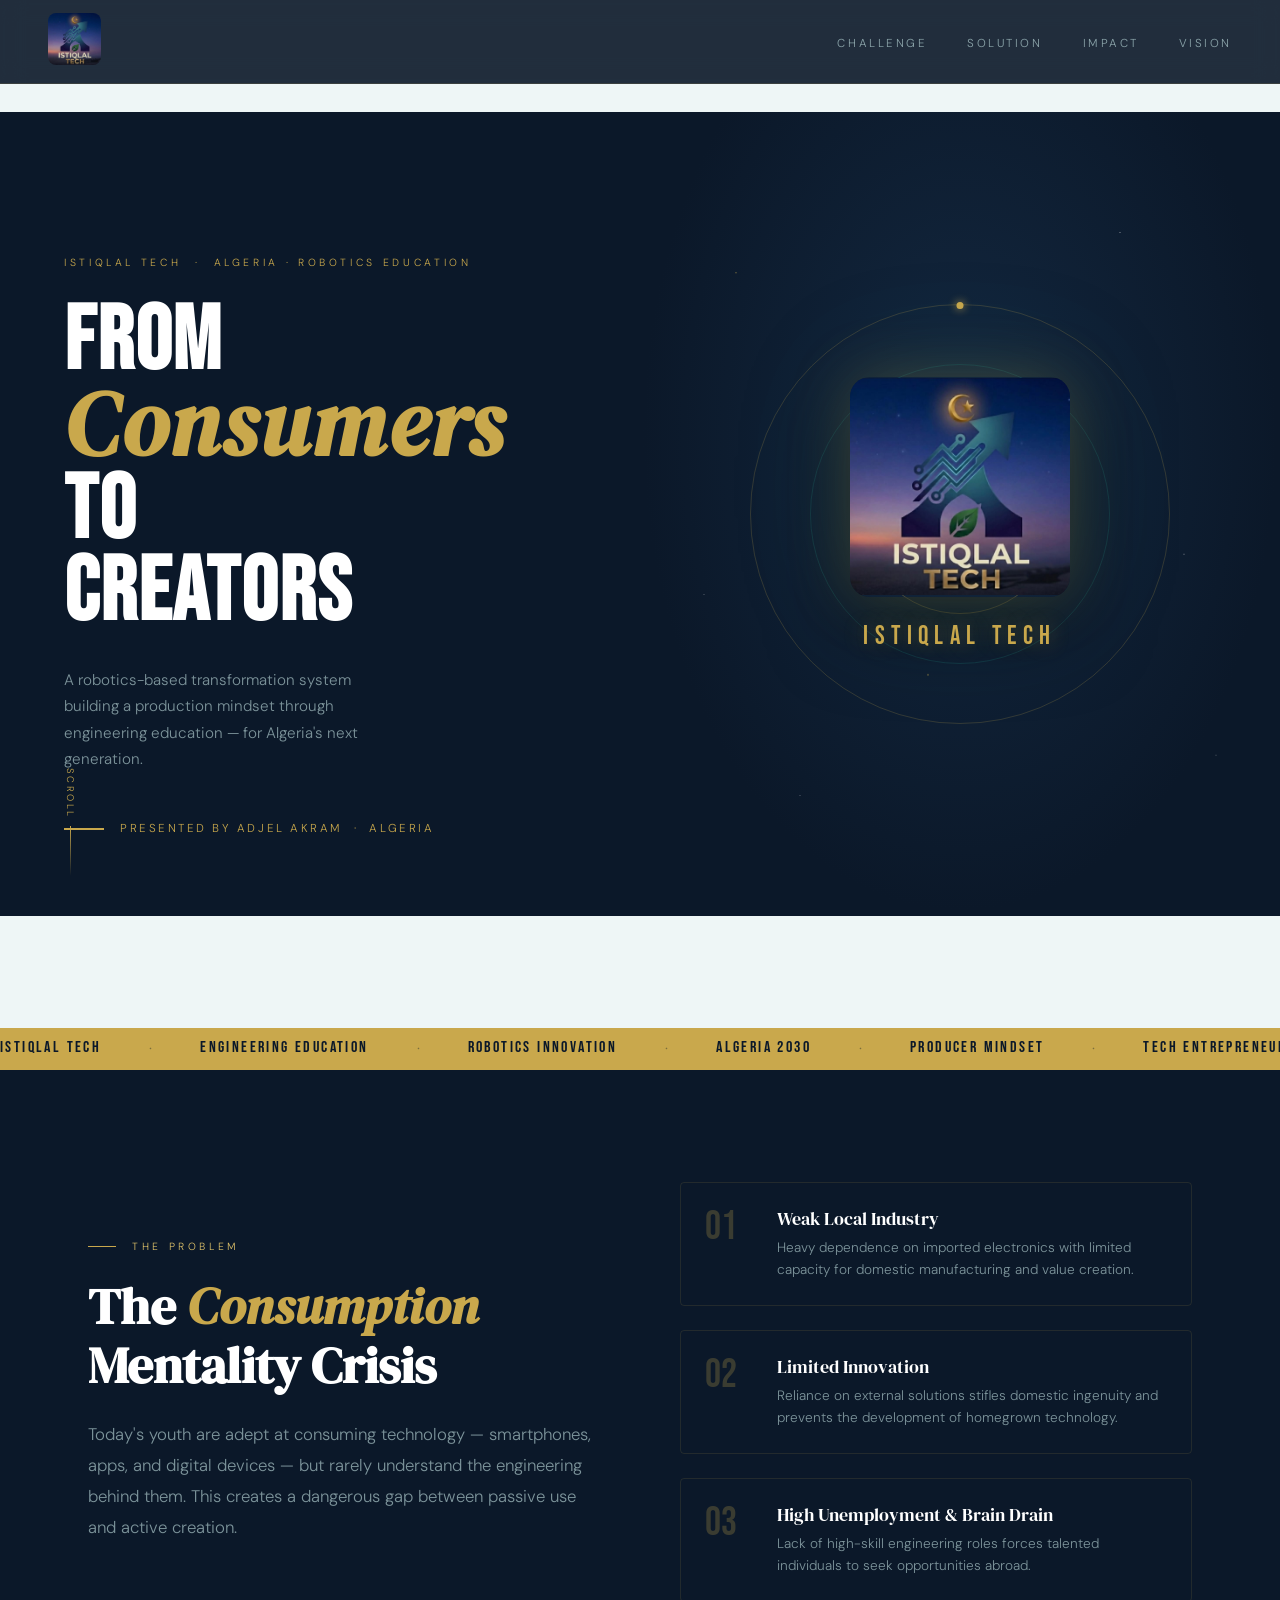
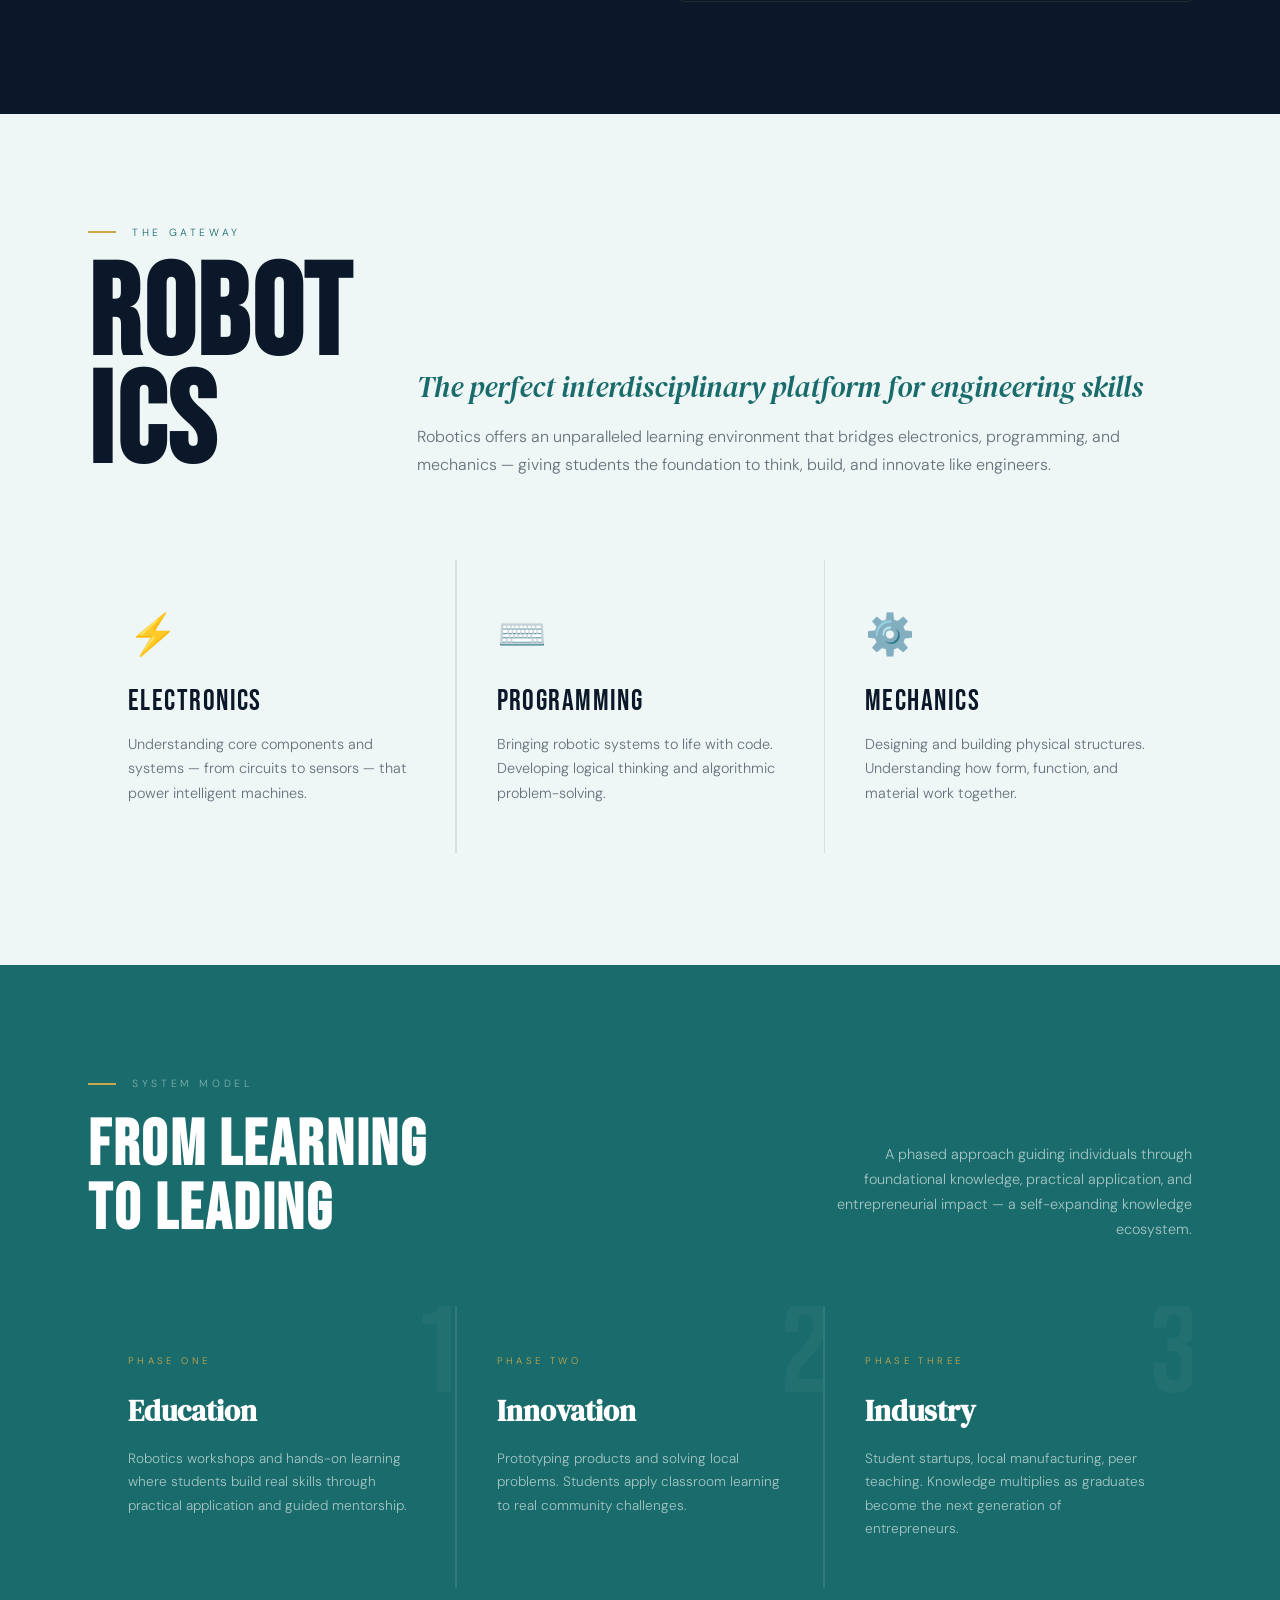
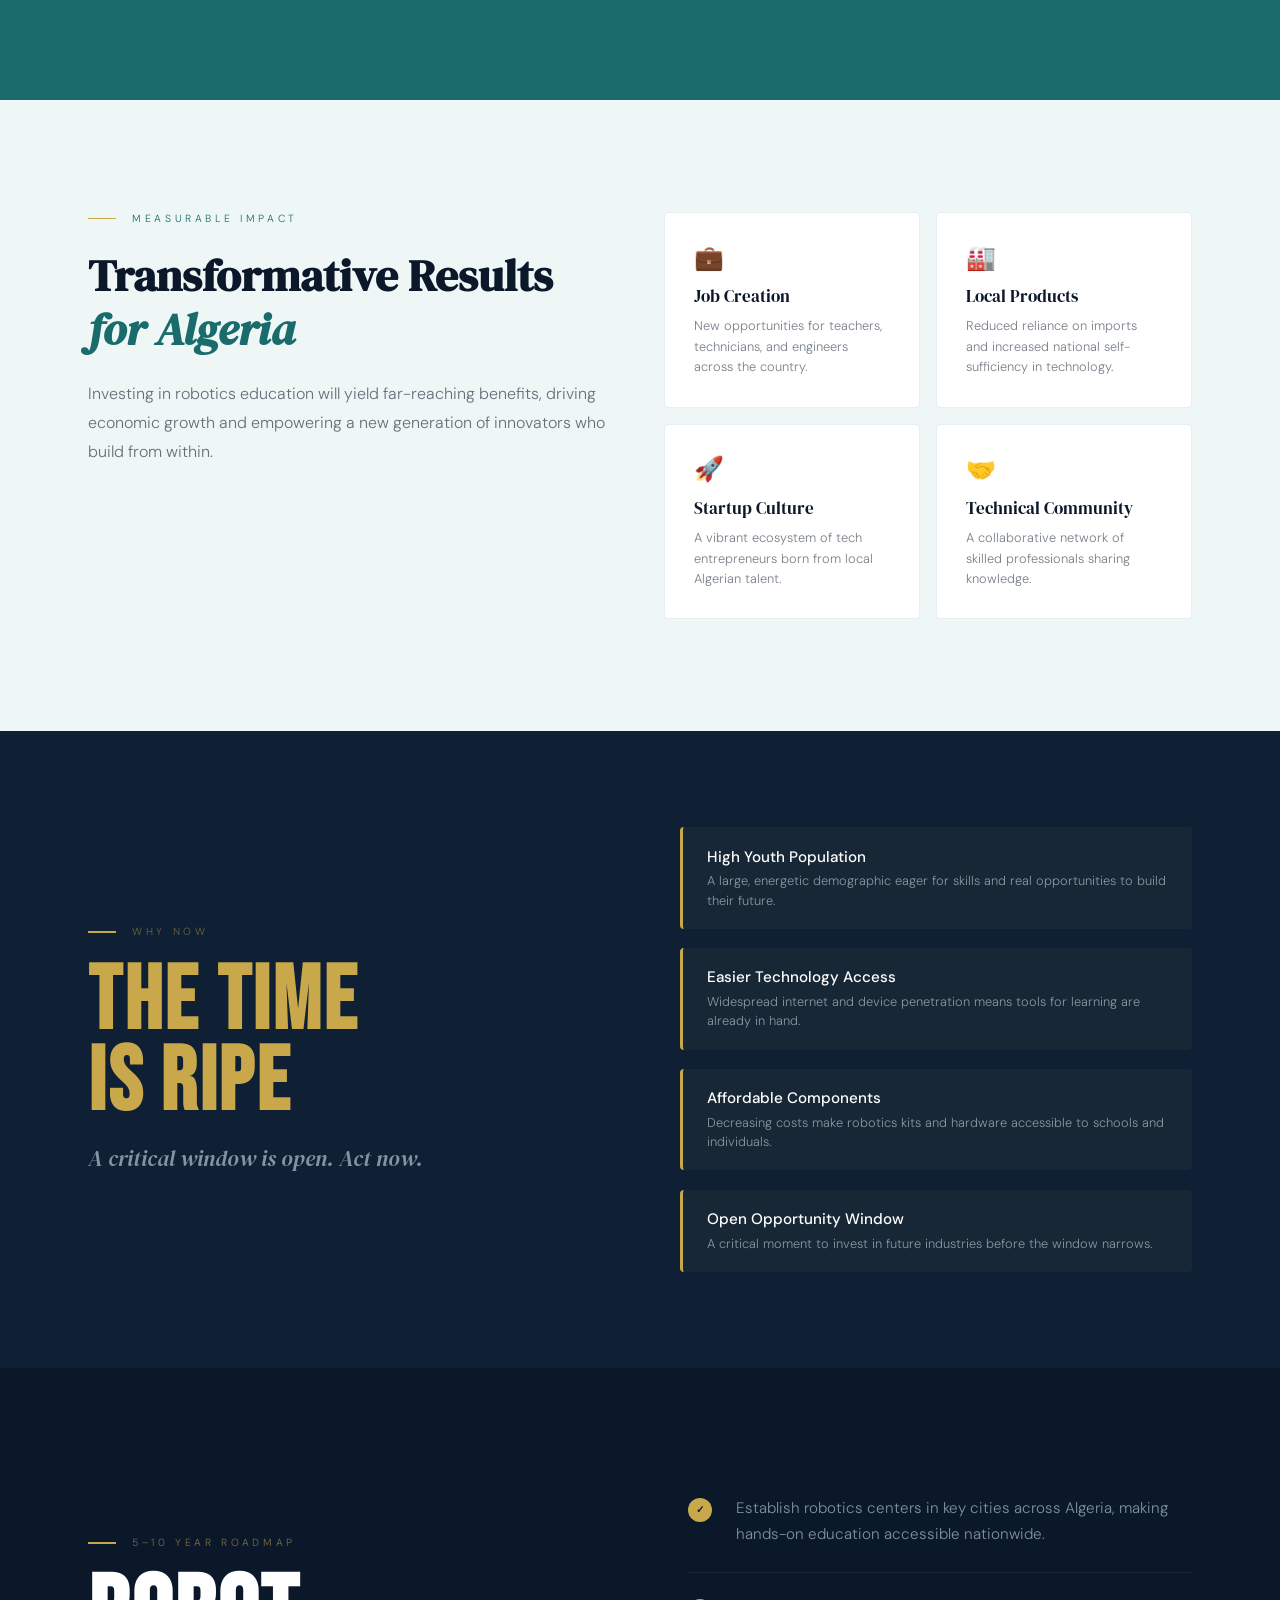
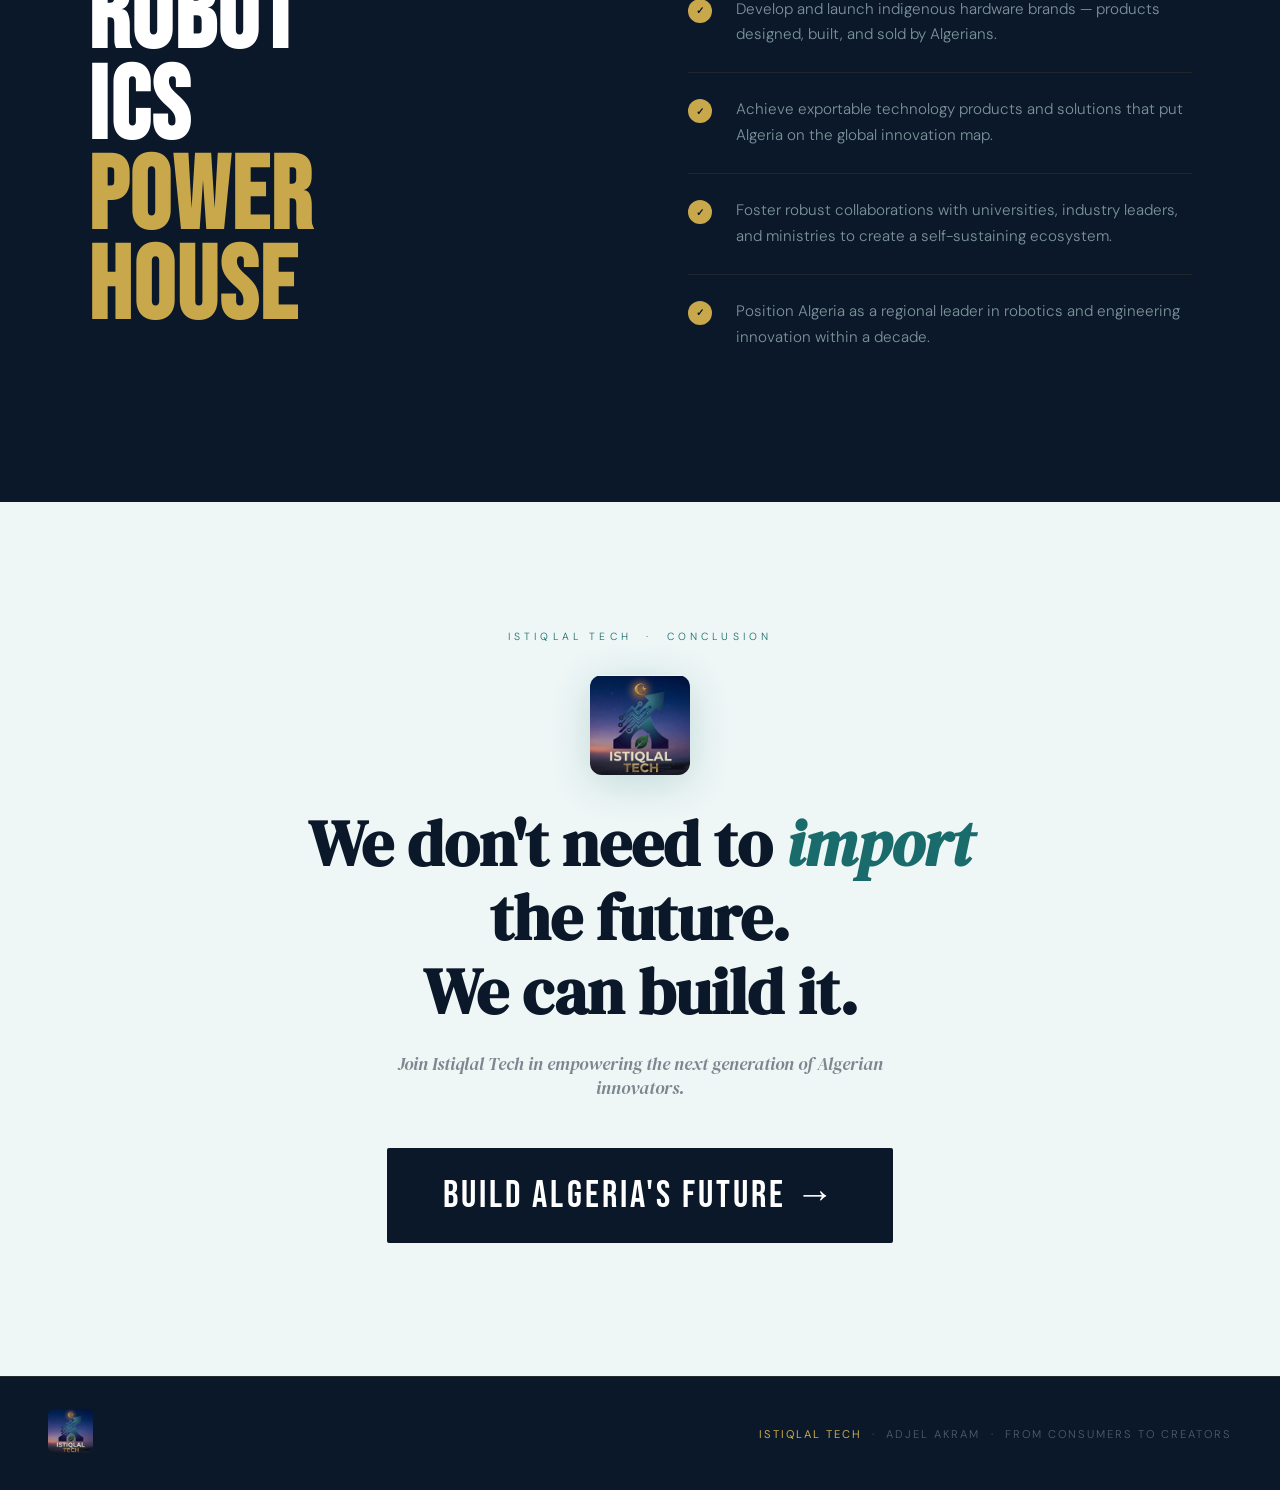
==== index.html @ 574126fc "Rename adjal_akram_website.html to index.html" ====
<!DOCTYPE html>
<html lang="en">
<head>
<meta charset="UTF-8">
<meta name="viewport" content="width=device-width, initial-scale=1.0">
<title>Istiqlal Tech — From Consumers to Creators</title>
<link href="https://fonts.googleapis.com/css2?family=Bebas+Neue&family=DM+Serif+Display:ital@0;1&family=DM+Sans:wght@300;400;500&display=swap" rel="stylesheet">
<style>
  :root {
    --navy: #0B1829;
    --navy2: #0F2035;
    --teal: #1A6B6B;
    --teal-light: #2A8A8A;
    --gold: #C9A84C;
    --gold-light: #E2C46A;
    --green: #2D7A3A;
    --cream: #EEF6F6;
    --white: #FFFFFF;
    --text-muted: rgba(200,230,230,0.6);
  }

  *, *::before, *::after { box-sizing: border-box; margin: 0; padding: 0; }
  html { scroll-behavior: smooth; }

  body {
    background: var(--cream);
    color: var(--navy);
    font-family: 'DM Sans', sans-serif;
    font-weight: 300;
    overflow-x: hidden;
  }

  /* ── NAV ── */
  nav {
    position: fixed;
    top: 0; left: 0; right: 0;
    z-index: 100;
    display: flex;
    justify-content: space-between;
    align-items: center;
    padding: 0.8rem 3rem;
    background: rgba(11,24,41,0.9);
    backdrop-filter: blur(12px);
    border-bottom: 1px solid rgba(201,168,76,0.15);
  }
  .nav-logo img {
    height: 52px;
    width: auto;
    object-fit: contain;
    border-radius: 8px;
  }
  .nav-links {
    display: flex;
    gap: 2.5rem;
    list-style: none;
  }
  .nav-links a {
    font-size: 0.72rem;
    letter-spacing: 0.22em;
    text-transform: uppercase;
    color: rgba(200,230,230,0.65);
    text-decoration: none;
    transition: color 0.2s;
  }
  .nav-links a:hover { color: var(--gold); }

  /* ── HERO ── */
  .hero {
    min-height: 100vh;
    display: grid;
    grid-template-columns: 1fr 1fr;
    position: relative;
    overflow: hidden;
  }
  .hero-left {
    background: var(--navy);
    display: flex;
    flex-direction: column;
    justify-content: flex-end;
    padding: 9rem 4rem 5rem;
    position: relative;
    z-index: 1;
  }
  .hero-tag {
    font-size: 0.65rem;
    letter-spacing: 0.35em;
    text-transform: uppercase;
    color: var(--gold);
    margin-bottom: 2rem;
    opacity: 0;
    animation: fadeUp 0.8s 0.2s forwards;
  }
  .hero-title {
    font-family: 'Bebas Neue', sans-serif;
    font-size: clamp(4rem, 7vw, 7.5rem);
    line-height: 0.92;
    color: var(--white);
    letter-spacing: 0.02em;
    opacity: 0;
    animation: fadeUp 0.8s 0.4s forwards;
  }
  .hero-title em {
    font-family: 'DM Serif Display', serif;
    font-style: italic;
    color: var(--gold);
  }
  .hero-sub {
    margin-top: 2rem;
    font-size: 0.95rem;
    color: var(--text-muted);
    opacity: 0;
    animation: fadeUp 0.8s 0.6s forwards;
    line-height: 1.75;
    max-width: 340px;
  }
  .hero-byline {
    margin-top: 3rem;
    display: flex;
    align-items: center;
    gap: 1rem;
    opacity: 0;
    animation: fadeUp 0.8s 0.8s forwards;
  }
  .byline-dot {
    width: 40px;
    height: 2px;
    background: var(--gold);
    flex-shrink: 0;
  }
  .byline-text {
    font-size: 0.72rem;
    letter-spacing: 0.22em;
    text-transform: uppercase;
    color: var(--gold);
  }

  /* Hero right — logo showcase */
  .hero-right {
    background: radial-gradient(ellipse at 50% 40%, #132840 0%, #0B1829 70%);
    position: relative;
    overflow: hidden;
    display: flex;
    align-items: center;
    justify-content: center;
  }
  /* Starfield dots */
  .hero-right::before {
    content: '';
    position: absolute;
    inset: 0;
    background-image:
      radial-gradient(1px 1px at 15% 20%, rgba(201,168,76,0.7) 0%, transparent 100%),
      radial-gradient(1px 1px at 75% 15%, rgba(255,255,255,0.5) 0%, transparent 100%),
      radial-gradient(1.5px 1.5px at 45% 70%, rgba(201,168,76,0.5) 0%, transparent 100%),
      radial-gradient(1px 1px at 85% 55%, rgba(255,255,255,0.4) 0%, transparent 100%),
      radial-gradient(1px 1px at 25% 85%, rgba(255,255,255,0.3) 0%, transparent 100%),
      radial-gradient(1px 1px at 65% 35%, rgba(201,168,76,0.4) 0%, transparent 100%),
      radial-gradient(1px 1px at 10% 60%, rgba(255,255,255,0.3) 0%, transparent 100%),
      radial-gradient(1px 1px at 90% 80%, rgba(255,255,255,0.25) 0%, transparent 100%);
    pointer-events: none;
  }
  /* Glowing orbit rings */
  .orbit-ring {
    position: absolute;
    border-radius: 50%;
    border: 1px solid rgba(201,168,76,0.2);
  }
  .orbit-ring:nth-child(1) { width: 420px; height: 420px; animation: spin 40s linear infinite; }
  .orbit-ring:nth-child(2) { width: 300px; height: 300px; border-color: rgba(26,107,107,0.35); animation: spin 25s linear infinite reverse; }
  .orbit-ring:nth-child(3) { width: 200px; height: 200px; border-color: rgba(201,168,76,0.3); animation: spin 15s linear infinite; }
  .orbit-dot {
    position: absolute;
    width: 7px; height: 7px;
    background: var(--gold);
    border-radius: 50%;
    top: -3.5px; left: 50%;
    transform: translateX(-50%);
    box-shadow: 0 0 8px var(--gold);
  }
  /* The actual logo */
  .hero-logo-wrap {
    position: relative;
    z-index: 5;
    display: flex;
    flex-direction: column;
    align-items: center;
    gap: 1.5rem;
    opacity: 0;
    animation: fadeUp 1s 0.6s forwards;
  }
  .hero-logo-wrap img {
    width: 220px;
    height: 220px;
    object-fit: contain;
    border-radius: 20px;
    box-shadow:
      0 0 60px rgba(201,168,76,0.25),
      0 0 120px rgba(26,107,107,0.2),
      0 30px 80px rgba(0,0,0,0.5);
    animation: float 5s ease-in-out infinite;
  }
  .hero-logo-name {
    font-family: 'Bebas Neue', sans-serif;
    font-size: 1.6rem;
    letter-spacing: 0.25em;
    color: var(--gold);
    text-shadow: 0 0 20px rgba(201,168,76,0.4);
  }
  @keyframes float {
    0%, 100% { transform: translateY(0); }
    50% { transform: translateY(-12px); }
  }

  /* Scroll cue */
  .scroll-cue {
    position: absolute;
    bottom: 2.5rem;
    left: 4rem;
    display: flex;
    flex-direction: column;
    align-items: center;
    gap: 0.5rem;
    opacity: 0;
    animation: fadeUp 0.8s 1.2s forwards;
  }
  .scroll-line {
    width: 1px; height: 50px;
    background: linear-gradient(to bottom, var(--gold), transparent);
    animation: scrollLine 1.5s ease-in-out infinite;
  }
  .scroll-text {
    font-size: 0.6rem;
    letter-spacing: 0.25em;
    text-transform: uppercase;
    color: var(--gold);
    writing-mode: vertical-rl;
  }

  /* ── MARQUEE ── */
  .marquee-wrap {
    background: var(--gold);
    overflow: hidden;
    padding: 0.65rem 0;
  }
  .marquee-track {
    display: flex;
    gap: 3rem;
    animation: marquee 22s linear infinite;
    white-space: nowrap;
  }
  .marquee-item {
    font-family: 'Bebas Neue', sans-serif;
    font-size: 1rem;
    letter-spacing: 0.15em;
    color: var(--navy);
    flex-shrink: 0;
  }
  .marquee-dot { color: rgba(11,24,41,0.4); }

  /* ── SHARED ── */
  section { padding: 7rem 0; }
  .container { max-width: 1200px; margin: 0 auto; padding: 0 3rem; }
  .section-label {
    font-size: 0.65rem;
    letter-spacing: 0.35em;
    text-transform: uppercase;
    color: var(--teal);
    margin-bottom: 1.5rem;
    display: flex;
    align-items: center;
    gap: 1rem;
  }
  .section-label::before {
    content: '';
    width: 28px; height: 1.5px;
    background: var(--gold);
    flex-shrink: 0;
  }

  /* ── CHALLENGE ── */
  .challenge {
    background: var(--navy);
    color: var(--white);
  }
  .challenge .section-label { color: var(--gold-light); }
  .challenge-grid {
    display: grid;
    grid-template-columns: 1fr 1fr;
    gap: 5rem;
    align-items: center;
  }
  .challenge-heading {
    font-family: 'DM Serif Display', serif;
    font-size: clamp(2.5rem, 4vw, 3.8rem);
    line-height: 1.15;
  }
  .challenge-heading em { font-style: italic; color: var(--gold); }
  .challenge-body {
    font-size: 1.05rem;
    line-height: 1.85;
    color: var(--text-muted);
    margin-top: 1.5rem;
  }
  .challenge-items { display: flex; flex-direction: column; gap: 1.5rem; }
  .challenge-item {
    display: flex;
    gap: 1.5rem;
    padding: 1.5rem;
    border: 1px solid rgba(201,168,76,0.12);
    border-radius: 4px;
    transition: border-color 0.3s, background 0.3s;
  }
  .challenge-item:hover {
    border-color: rgba(201,168,76,0.4);
    background: rgba(201,168,76,0.04);
  }
  .challenge-num {
    font-family: 'Bebas Neue', sans-serif;
    font-size: 2.5rem;
    color: rgba(201,168,76,0.25);
    line-height: 1;
    flex-shrink: 0;
    width: 3rem;
  }
  .challenge-item-title {
    font-family: 'DM Serif Display', serif;
    font-size: 1.1rem;
    margin-bottom: 0.4rem;
    color: var(--white);
  }
  .challenge-item-desc {
    font-size: 0.85rem;
    color: var(--text-muted);
    line-height: 1.6;
  }

  /* ── SOLUTION ── */
  .solution-header {
    display: grid;
    grid-template-columns: auto 1fr;
    gap: 4rem;
    align-items: end;
    margin-bottom: 5rem;
  }
  .solution-title {
    font-family: 'Bebas Neue', sans-serif;
    font-size: clamp(5rem, 10vw, 11rem);
    line-height: 0.85;
    color: var(--navy);
    letter-spacing: 0.02em;
  }
  .solution-subtitle {
    font-family: 'DM Serif Display', serif;
    font-size: 1.8rem;
    font-style: italic;
    color: var(--teal);
    margin-bottom: 1rem;
    line-height: 1.3;
  }
  .solution-desc {
    font-size: 1rem;
    line-height: 1.8;
    color: rgba(11,24,41,0.6);
  }
  .pillars {
    display: grid;
    grid-template-columns: repeat(3, 1fr);
    gap: 1.5px;
    background: rgba(11,24,41,0.1);
  }
  .pillar {
    background: var(--cream);
    padding: 3rem 2.5rem;
    transition: background 0.3s;
    cursor: default;
  }
  .pillar:hover { background: var(--navy); }
  .pillar:hover .pillar-icon { color: var(--gold); }
  .pillar:hover .pillar-name { color: var(--white); }
  .pillar:hover .pillar-desc { color: var(--text-muted); }
  .pillar-icon { font-size: 2.5rem; margin-bottom: 1.5rem; transition: color 0.3s; }
  .pillar-name {
    font-family: 'Bebas Neue', sans-serif;
    font-size: 1.8rem;
    letter-spacing: 0.05em;
    margin-bottom: 0.8rem;
    transition: color 0.3s;
    color: var(--navy);
  }
  .pillar-desc { font-size: 0.9rem; line-height: 1.7; color: rgba(11,24,41,0.6); transition: color 0.3s; }

  /* ── IMPLEMENTATION ── */
  .implementation { background: var(--teal); color: var(--white); }
  .impl-header {
    display: flex;
    justify-content: space-between;
    align-items: flex-end;
    margin-bottom: 4rem;
  }
  .impl-title {
    font-family: 'Bebas Neue', sans-serif;
    font-size: clamp(3rem, 5vw, 5rem);
    letter-spacing: 0.04em;
    line-height: 1;
  }
  .impl-desc {
    max-width: 380px;
    font-size: 0.9rem;
    line-height: 1.75;
    color: rgba(238,246,246,0.65);
    text-align: right;
  }
  .phases {
    display: grid;
    grid-template-columns: repeat(3, 1fr);
    gap: 2px;
    background: rgba(255,255,255,0.1);
  }
  .phase {
    background: var(--teal);
    padding: 3rem 2.5rem;
    position: relative;
    overflow: hidden;
  }
  .phase::before {
    content: attr(data-num);
    position: absolute;
    top: -1rem; right: -0.5rem;
    font-family: 'Bebas Neue', sans-serif;
    font-size: 8rem;
    color: rgba(255,255,255,0.04);
    line-height: 1;
  }
  .phase-tag {
    font-size: 0.6rem;
    letter-spacing: 0.35em;
    text-transform: uppercase;
    color: var(--gold);
    margin-bottom: 1.5rem;
  }
  .phase-name { font-family: 'DM Serif Display', serif; font-size: 1.8rem; margin-bottom: 1rem; }
  .phase-desc { font-size: 0.85rem; line-height: 1.7; color: rgba(238,246,246,0.65); }

  /* ── OUTCOMES ── */
  .outcomes-grid {
    display: grid;
    grid-template-columns: 1fr 1fr;
    gap: 3rem;
    align-items: start;
  }
  .outcomes-heading {
    font-family: 'DM Serif Display', serif;
    font-size: clamp(2rem, 3.5vw, 3rem);
    line-height: 1.2;
    margin-bottom: 1.5rem;
  }
  .outcomes-heading em { font-style: italic; color: var(--teal); }
  .outcomes-body {
    font-size: 1rem;
    line-height: 1.8;
    color: rgba(11,24,41,0.6);
    margin-bottom: 2rem;
  }
  .outcome-cards {
    display: grid;
    grid-template-columns: 1fr 1fr;
    gap: 1rem;
  }
  .outcome-card {
    background: var(--white);
    padding: 1.8rem;
    border-radius: 4px;
    border: 1px solid rgba(26,107,107,0.1);
    transition: transform 0.2s, box-shadow 0.2s, border-color 0.2s;
  }
  .outcome-card:hover {
    transform: translateY(-3px);
    box-shadow: 0 12px 40px rgba(26,107,107,0.1);
    border-color: var(--gold);
  }
  .outcome-icon { font-size: 1.5rem; margin-bottom: 0.8rem; }
  .outcome-title { font-family: 'DM Serif Display', serif; font-size: 1.05rem; margin-bottom: 0.5rem; }
  .outcome-desc { font-size: 0.8rem; line-height: 1.6; color: rgba(11,24,41,0.55); }

  /* ── URGENCY ── */
  .urgency { background: var(--navy2); color: var(--white); padding: 6rem 0; }
  .urgency-inner { display: grid; grid-template-columns: 1fr 1fr; gap: 5rem; align-items: center; }
  .urgency-title {
    font-family: 'Bebas Neue', sans-serif;
    font-size: clamp(4rem, 7vw, 7rem);
    line-height: 0.9;
    letter-spacing: 0.03em;
    color: var(--gold);
  }
  .urgency-sub {
    font-family: 'DM Serif Display', serif;
    font-size: 1.4rem;
    font-style: italic;
    margin-top: 1.2rem;
    color: var(--text-muted);
  }
  .urgency-reasons { display: flex; flex-direction: column; gap: 1.2rem; }
  .urgency-reason {
    display: flex;
    gap: 1rem;
    padding: 1.2rem 1.5rem;
    background: rgba(201,168,76,0.05);
    border-radius: 4px;
    border-left: 3px solid var(--gold);
  }
  .urgency-reason-title { font-weight: 500; font-size: 0.95rem; margin-bottom: 0.3rem; color: var(--white); }
  .urgency-reason-desc { font-size: 0.8rem; color: var(--text-muted); line-height: 1.5; }

  /* ── VISION ── */
  .vision { background: var(--navy); color: var(--white); padding: 8rem 0; }
  .vision-layout { display: grid; grid-template-columns: 1fr 1fr; gap: 6rem; align-items: center; }
  .vision-title {
    font-family: 'Bebas Neue', sans-serif;
    font-size: clamp(4.5rem, 8vw, 8.5rem);
    line-height: 0.88;
    letter-spacing: 0.02em;
  }
  .vision-title .accent { color: var(--gold); }
  .vision-items { display: flex; flex-direction: column; gap: 1.5rem; }
  .vision-item {
    display: flex;
    gap: 1.5rem;
    padding-bottom: 1.5rem;
    border-bottom: 1px solid rgba(201,168,76,0.1);
  }
  .vision-item:last-child { border-bottom: none; }
  .vision-check {
    width: 24px; height: 24px;
    background: var(--gold);
    border-radius: 50%;
    flex-shrink: 0;
    display: flex;
    align-items: center;
    justify-content: center;
    font-size: 0.65rem;
    color: var(--navy);
    margin-top: 2px;
    font-weight: 700;
  }
  .vision-item-text { font-size: 0.95rem; line-height: 1.7; color: var(--text-muted); }

  /* ── CTA ── */
  .cta { padding: 8rem 0; text-align: center; background: var(--cream); }
  .cta-eyebrow {
    font-size: 0.65rem; letter-spacing: 0.4em;
    text-transform: uppercase; color: var(--teal); margin-bottom: 2rem;
  }
  .cta-logo {
    width: 100px;
    height: 100px;
    object-fit: contain;
    border-radius: 12px;
    margin: 0 auto 2rem;
    display: block;
    box-shadow: 0 8px 40px rgba(26,107,107,0.2);
  }
  .cta-title {
    font-family: 'DM Serif Display', serif;
    font-size: clamp(2.5rem, 5vw, 4.5rem);
    line-height: 1.15;
    max-width: 700px;
    margin: 0 auto 1.5rem;
  }
  .cta-title em { font-style: italic; color: var(--teal); }
  .cta-body {
    font-size: 1.1rem;
    font-family: 'DM Serif Display', serif;
    font-style: italic;
    color: rgba(11,24,41,0.5);
    max-width: 500px;
    margin: 0 auto 3rem;
  }
  .cta-quote {
    display: inline-block;
    font-family: 'Bebas Neue', sans-serif;
    font-size: clamp(1.5rem, 3vw, 2.5rem);
    letter-spacing: 0.08em;
    color: var(--white);
    padding: 1.5rem 3.5rem;
    background: var(--navy);
    border-radius: 2px;
    position: relative;
    overflow: hidden;
    transition: background 0.3s;
    text-decoration: none;
  }
  .cta-quote::before {
    content: '';
    position: absolute;
    inset: 0;
    background: var(--teal);
    transform: translateX(-101%);
    transition: transform 0.4s cubic-bezier(0.4,0,0.2,1);
  }
  .cta-quote:hover::before { transform: translateX(0); }
  .cta-quote span { position: relative; z-index: 1; }

  /* ── FOOTER ── */
  footer {
    background: var(--navy);
    padding: 2rem 3rem;
    display: flex;
    justify-content: space-between;
    align-items: center;
    border-top: 1px solid rgba(201,168,76,0.15);
  }
  .footer-logo img {
    height: 44px;
    width: auto;
    object-fit: contain;
    border-radius: 6px;
  }
  .footer-text {
    font-size: 0.7rem;
    letter-spacing: 0.18em;
    text-transform: uppercase;
    color: rgba(200,230,230,0.35);
  }
  .footer-text strong { color: var(--gold); font-weight: 400; }

  /* ── ANIMATIONS ── */
  @keyframes fadeUp {
    from { opacity: 0; transform: translateY(20px); }
    to { opacity: 1; transform: translateY(0); }
  }
  @keyframes spin { to { transform: rotate(360deg); } }
  @keyframes marquee {
    from { transform: translateX(0); }
    to { transform: translateX(-50%); }
  }
  @keyframes scrollLine {
    0% { transform: scaleY(0); transform-origin: top; }
    50% { transform: scaleY(1); transform-origin: top; }
    51% { transform: scaleY(1); transform-origin: bottom; }
    100% { transform: scaleY(0); transform-origin: bottom; }
  }
  .reveal {
    opacity: 0;
    transform: translateY(30px);
    transition: opacity 0.7s ease, transform 0.7s ease;
  }
  .reveal.visible { opacity: 1; transform: none; }

  @media (max-width: 768px) {
    .hero { grid-template-columns: 1fr; }
    .hero-right { min-height: 50vh; }
    .challenge-grid, .outcomes-grid, .urgency-inner, .vision-layout,
    .solution-header, .impl-header { grid-template-columns: 1fr; gap: 2rem; }
    .pillars, .phases, .outcome-cards { grid-template-columns: 1fr; }
    .impl-desc { text-align: left; }
    nav { padding: 0.8rem 1.5rem; }
    .nav-links { display: none; }
    .container { padding: 0 1.5rem; }
    .hero-left { padding: 7rem 1.5rem 3rem; }
    .scroll-cue { display: none; }
    footer { flex-direction: column; gap: 1rem; text-align: center; }
  }
</style>
</head>
<body>

<!-- NAV -->
<nav>
  <a href="#" class="nav-logo"><img src="[data-uri]" alt="Istiqlal Tech"></a>
  <ul class="nav-links">
    <li><a href="#challenge">Challenge</a></li>
    <li><a href="#solution">Solution</a></li>
    <li><a href="#outcomes">Impact</a></li>
    <li><a href="#vision">Vision</a></li>
  </ul>
</nav>

<!-- HERO -->
<section class="hero">
  <div class="hero-left">
    <p class="hero-tag">Istiqlal Tech &nbsp;·&nbsp; Algeria · Robotics Education</p>
    <h1 class="hero-title">
      From<br>
      <em>Consumers</em><br>
      To<br>
      Creators
    </h1>
    <p class="hero-sub">A robotics-based transformation system building a production mindset through engineering education — for Algeria's next generation.</p>
    <div class="hero-byline">
      <div class="byline-dot"></div>
      <span class="byline-text">Presented by Adjel Akram &nbsp;·&nbsp; Algeria</span>
    </div>
    <div class="scroll-cue">
      <span class="scroll-text">Scroll</span>
      <div class="scroll-line"></div>
    </div>
  </div>
  <div class="hero-right">
    <div class="orbit-ring"><div class="orbit-dot"></div></div>
    <div class="orbit-ring"></div>
    <div class="orbit-ring"></div>
    <div class="hero-logo-wrap">
      <img src="[data-uri]" alt="Istiqlal Tech Logo">
      <span class="hero-logo-name">ISTIQLAL TECH</span>
    </div>
  </div>
</section>

<!-- MARQUEE -->
<div class="marquee-wrap" aria-hidden="true">
  <div class="marquee-track">
    <span class="marquee-item">Istiqlal Tech</span><span class="marquee-dot">·</span>
    <span class="marquee-item">Engineering Education</span><span class="marquee-dot">·</span>
    <span class="marquee-item">Robotics Innovation</span><span class="marquee-dot">·</span>
    <span class="marquee-item">Algeria 2030</span><span class="marquee-dot">·</span>
    <span class="marquee-item">Producer Mindset</span><span class="marquee-dot">·</span>
    <span class="marquee-item">Tech Entrepreneurship</span><span class="marquee-dot">·</span>
    <span class="marquee-item">Istiqlal Tech</span><span class="marquee-dot">·</span>
    <span class="marquee-item">Engineering Education</span><span class="marquee-dot">·</span>
    <span class="marquee-item">Robotics Innovation</span><span class="marquee-dot">·</span>
    <span class="marquee-item">Algeria 2030</span><span class="marquee-dot">·</span>
    <span class="marquee-item">Producer Mindset</span><span class="marquee-dot">·</span>
    <span class="marquee-item">Tech Entrepreneurship</span><span class="marquee-dot">·</span>
  </div>
</div>

<!-- CHALLENGE -->
<section class="challenge" id="challenge">
  <div class="container">
    <div class="challenge-grid">
      <div class="reveal">
        <p class="section-label">The Problem</p>
        <h2 class="challenge-heading">The <em>Consumption</em> Mentality Crisis</h2>
        <p class="challenge-body">Today's youth are adept at consuming technology — smartphones, apps, and digital devices — but rarely understand the engineering behind them. This creates a dangerous gap between passive use and active creation.</p>
      </div>
      <div class="challenge-items reveal">
        <div class="challenge-item">
          <span class="challenge-num">01</span>
          <div>
            <div class="challenge-item-title">Weak Local Industry</div>
            <div class="challenge-item-desc">Heavy dependence on imported electronics with limited capacity for domestic manufacturing and value creation.</div>
          </div>
        </div>
        <div class="challenge-item">
          <span class="challenge-num">02</span>
          <div>
            <div class="challenge-item-title">Limited Innovation</div>
            <div class="challenge-item-desc">Reliance on external solutions stifles domestic ingenuity and prevents the development of homegrown technology.</div>
          </div>
        </div>
        <div class="challenge-item">
          <span class="challenge-num">03</span>
          <div>
            <div class="challenge-item-title">High Unemployment & Brain Drain</div>
            <div class="challenge-item-desc">Lack of high-skill engineering roles forces talented individuals to seek opportunities abroad.</div>
          </div>
        </div>
      </div>
    </div>
  </div>
</section>

<!-- SOLUTION -->
<section id="solution">
  <div class="container">
    <div class="solution-header reveal">
      <div>
        <p class="section-label">The Gateway</p>
        <h2 class="solution-title">ROBOT<br>ICS</h2>
      </div>
      <div>
        <p class="solution-subtitle">The perfect interdisciplinary platform for engineering skills</p>
        <p class="solution-desc">Robotics offers an unparalleled learning environment that bridges electronics, programming, and mechanics — giving students the foundation to think, build, and innovate like engineers.</p>
      </div>
    </div>
    <div class="pillars reveal">
      <div class="pillar">
        <div class="pillar-icon">⚡</div>
        <div class="pillar-name">Electronics</div>
        <div class="pillar-desc">Understanding core components and systems — from circuits to sensors — that power intelligent machines.</div>
      </div>
      <div class="pillar">
        <div class="pillar-icon">⌨️</div>
        <div class="pillar-name">Programming</div>
        <div class="pillar-desc">Bringing robotic systems to life with code. Developing logical thinking and algorithmic problem-solving.</div>
      </div>
      <div class="pillar">
        <div class="pillar-icon">⚙️</div>
        <div class="pillar-name">Mechanics</div>
        <div class="pillar-desc">Designing and building physical structures. Understanding how form, function, and material work together.</div>
      </div>
    </div>
  </div>
</section>

<!-- IMPLEMENTATION -->
<section class="implementation">
  <div class="container">
    <div class="impl-header reveal">
      <div>
        <p class="section-label" style="color:rgba(238,246,246,0.5);">System Model</p>
        <h2 class="impl-title">From Learning<br>To Leading</h2>
      </div>
      <p class="impl-desc">A phased approach guiding individuals through foundational knowledge, practical application, and entrepreneurial impact — a self-expanding knowledge ecosystem.</p>
    </div>
    <div class="phases reveal">
      <div class="phase" data-num="1">
        <div class="phase-tag">Phase One</div>
        <h3 class="phase-name">Education</h3>
        <p class="phase-desc">Robotics workshops and hands-on learning where students build real skills through practical application and guided mentorship.</p>
      </div>
      <div class="phase" data-num="2">
        <div class="phase-tag">Phase Two</div>
        <h3 class="phase-name">Innovation</h3>
        <p class="phase-desc">Prototyping products and solving local problems. Students apply classroom learning to real community challenges.</p>
      </div>
      <div class="phase" data-num="3">
        <div class="phase-tag">Phase Three</div>
        <h3 class="phase-name">Industry</h3>
        <p class="phase-desc">Student startups, local manufacturing, peer teaching. Knowledge multiplies as graduates become the next generation of entrepreneurs.</p>
      </div>
    </div>
  </div>
</section>

<!-- OUTCOMES -->
<section id="outcomes">
  <div class="container">
    <div class="outcomes-grid">
      <div class="outcomes-left reveal">
        <p class="section-label">Measurable Impact</p>
        <h2 class="outcomes-heading">Transformative Results <em>for Algeria</em></h2>
        <p class="outcomes-body">Investing in robotics education will yield far-reaching benefits, driving economic growth and empowering a new generation of innovators who build from within.</p>
      </div>
      <div class="outcome-cards reveal">
        <div class="outcome-card">
          <div class="outcome-icon">💼</div>
          <div class="outcome-title">Job Creation</div>
          <div class="outcome-desc">New opportunities for teachers, technicians, and engineers across the country.</div>
        </div>
        <div class="outcome-card">
          <div class="outcome-icon">🏭</div>
          <div class="outcome-title">Local Products</div>
          <div class="outcome-desc">Reduced reliance on imports and increased national self-sufficiency in technology.</div>
        </div>
        <div class="outcome-card">
          <div class="outcome-icon">🚀</div>
          <div class="outcome-title">Startup Culture</div>
          <div class="outcome-desc">A vibrant ecosystem of tech entrepreneurs born from local Algerian talent.</div>
        </div>
        <div class="outcome-card">
          <div class="outcome-icon">🤝</div>
          <div class="outcome-title">Technical Community</div>
          <div class="outcome-desc">A collaborative network of skilled professionals sharing knowledge.</div>
        </div>
      </div>
    </div>
  </div>
</section>

<!-- URGENCY -->
<section class="urgency">
  <div class="container">
    <div class="urgency-inner">
      <div class="reveal">
        <p class="section-label" style="color:rgba(201,168,76,0.5);">Why Now</p>
        <h2 class="urgency-title">The Time<br>Is Ripe</h2>
        <p class="urgency-sub">A critical window is open. Act now.</p>
      </div>
      <div class="urgency-reasons reveal">
        <div class="urgency-reason">
          <div>
            <div class="urgency-reason-title">High Youth Population</div>
            <div class="urgency-reason-desc">A large, energetic demographic eager for skills and real opportunities to build their future.</div>
          </div>
        </div>
        <div class="urgency-reason">
          <div>
            <div class="urgency-reason-title">Easier Technology Access</div>
            <div class="urgency-reason-desc">Widespread internet and device penetration means tools for learning are already in hand.</div>
          </div>
        </div>
        <div class="urgency-reason">
          <div>
            <div class="urgency-reason-title">Affordable Components</div>
            <div class="urgency-reason-desc">Decreasing costs make robotics kits and hardware accessible to schools and individuals.</div>
          </div>
        </div>
        <div class="urgency-reason">
          <div>
            <div class="urgency-reason-title">Open Opportunity Window</div>
            <div class="urgency-reason-desc">A critical moment to invest in future industries before the window narrows.</div>
          </div>
        </div>
      </div>
    </div>
  </div>
</section>

<!-- VISION -->
<section class="vision" id="vision">
  <div class="container">
    <div class="vision-layout">
      <div class="reveal">
        <p class="section-label" style="color:rgba(201,168,76,0.6);">5–10 Year Roadmap</p>
        <h2 class="vision-title">ROBOT<br>ICS<br><span class="accent">POWER<br>HOUSE</span></h2>
      </div>
      <div class="vision-items reveal">
        <div class="vision-item">
          <div class="vision-check">✓</div>
          <p class="vision-item-text">Establish robotics centers in key cities across Algeria, making hands-on education accessible nationwide.</p>
        </div>
        <div class="vision-item">
          <div class="vision-check">✓</div>
          <p class="vision-item-text">Develop and launch indigenous hardware brands — products designed, built, and sold by Algerians.</p>
        </div>
        <div class="vision-item">
          <div class="vision-check">✓</div>
          <p class="vision-item-text">Achieve exportable technology products and solutions that put Algeria on the global innovation map.</p>
        </div>
        <div class="vision-item">
          <div class="vision-check">✓</div>
          <p class="vision-item-text">Foster robust collaborations with universities, industry leaders, and ministries to create a self-sustaining ecosystem.</p>
        </div>
        <div class="vision-item">
          <div class="vision-check">✓</div>
          <p class="vision-item-text">Position Algeria as a regional leader in robotics and engineering innovation within a decade.</p>
        </div>
      </div>
    </div>
  </div>
</section>

<!-- CTA -->
<section class="cta">
  <div class="container">
    <p class="cta-eyebrow reveal">Istiqlal Tech &nbsp;·&nbsp; Conclusion</p>
    <img src="[data-uri]" alt="Istiqlal Tech" class="cta-logo reveal">
    <h2 class="cta-title reveal">We don't need to <em>import</em> the future.<br>We can build it.</h2>
    <p class="cta-body reveal">Join Istiqlal Tech in empowering the next generation of Algerian innovators.</p>
    <div class="reveal">
      <a class="cta-quote" href="#"><span>Build Algeria's Future →</span></a>
    </div>
  </div>
</section>

<!-- FOOTER -->
<footer>
  <a href="#" class="footer-logo"><img src="[data-uri]" alt="Istiqlal Tech"></a>
  <span class="footer-text"><strong>Istiqlal Tech</strong> &nbsp;·&nbsp; Adjel Akram &nbsp;·&nbsp; From Consumers to Creators</span>
</footer>

<script>
  const reveals = document.querySelectorAll('.reveal');
  const observer = new IntersectionObserver((entries) => {
    entries.forEach(entry => {
      if (entry.isIntersecting) entry.target.classList.add('visible');
    });
  }, { threshold: 0.12, rootMargin: '0px 0px -40px 0px' });
  reveals.forEach(el => observer.observe(el));

  document.querySelectorAll('.challenge-items .challenge-item').forEach((el, i) => {
    el.style.transitionDelay = `${i * 0.1}s`;
  });
  document.querySelectorAll('.outcome-cards .outcome-card').forEach((el, i) => {
    el.style.transitionDelay = `${i * 0.08}s`;
  });
  document.querySelectorAll('.urgency-reason').forEach((el, i) => {
    el.style.transitionDelay = `${i * 0.1}s`;
  });
</script>
</body>
</html>
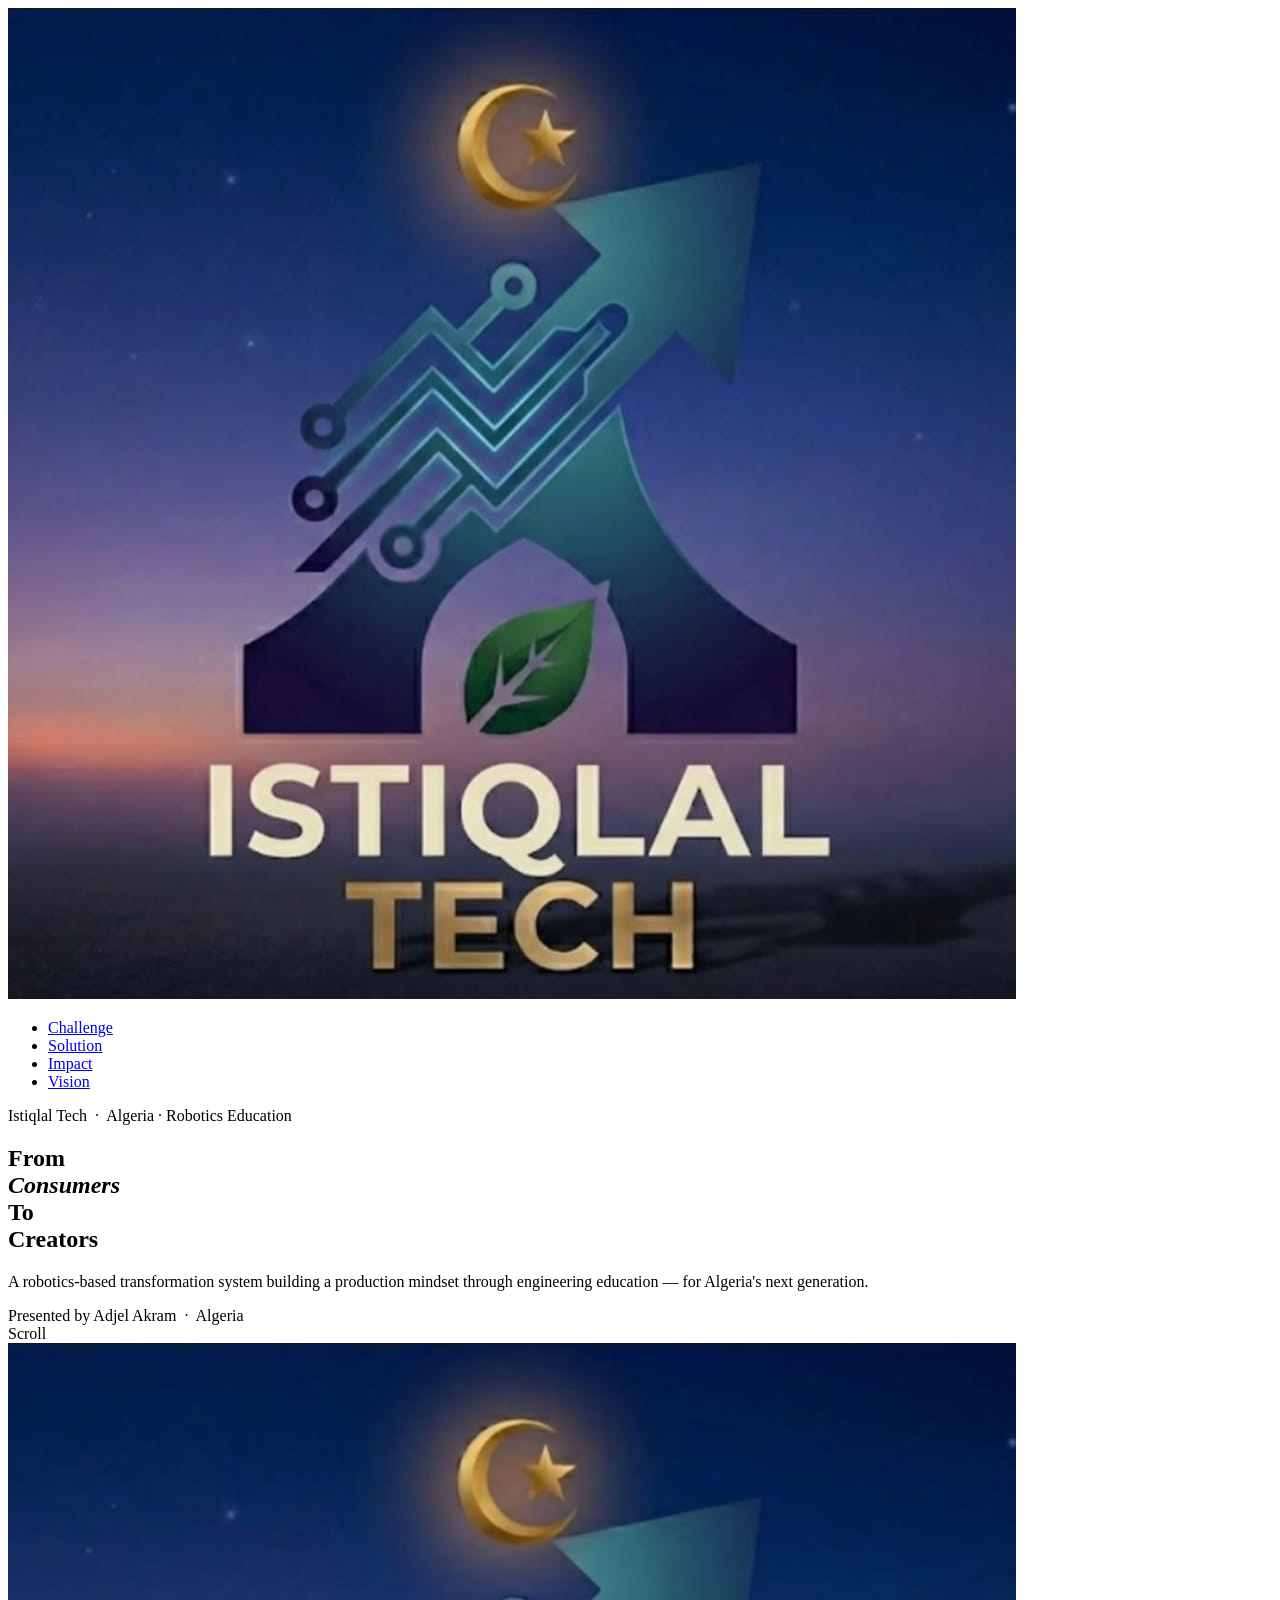
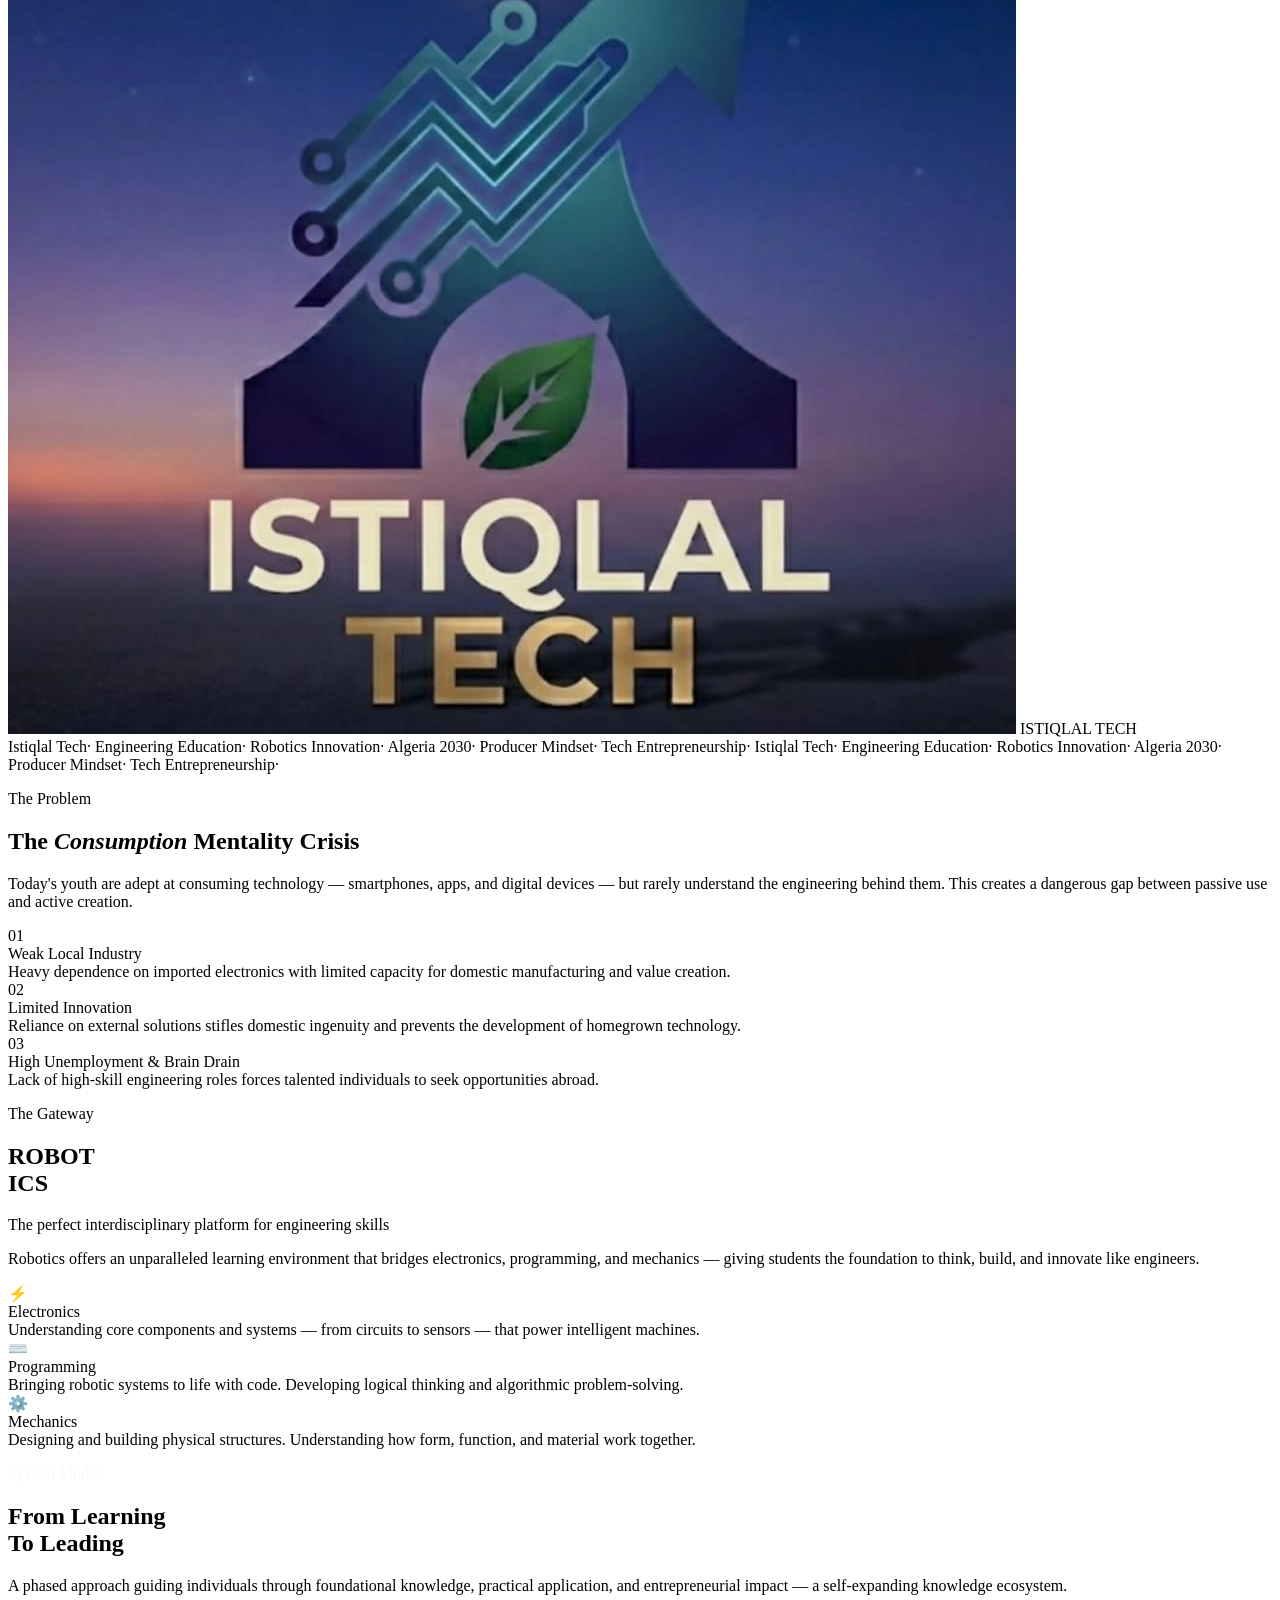
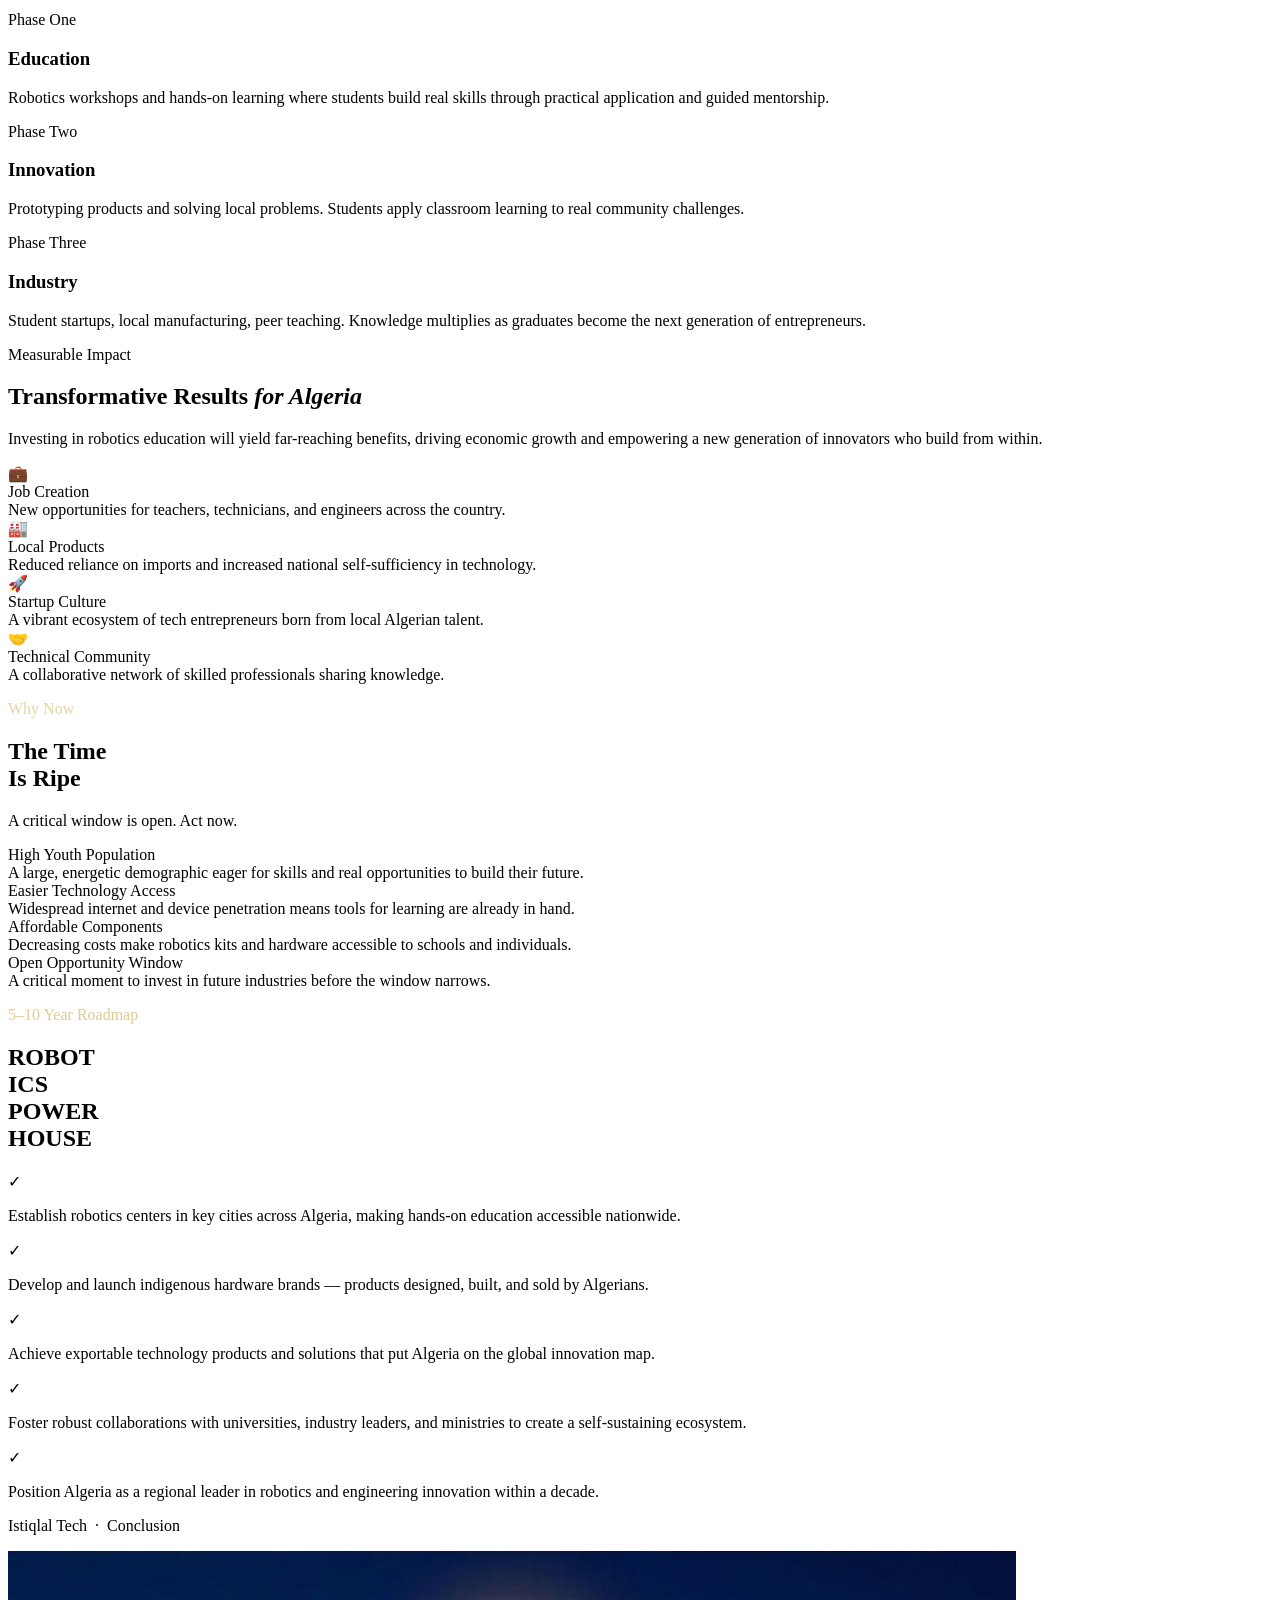
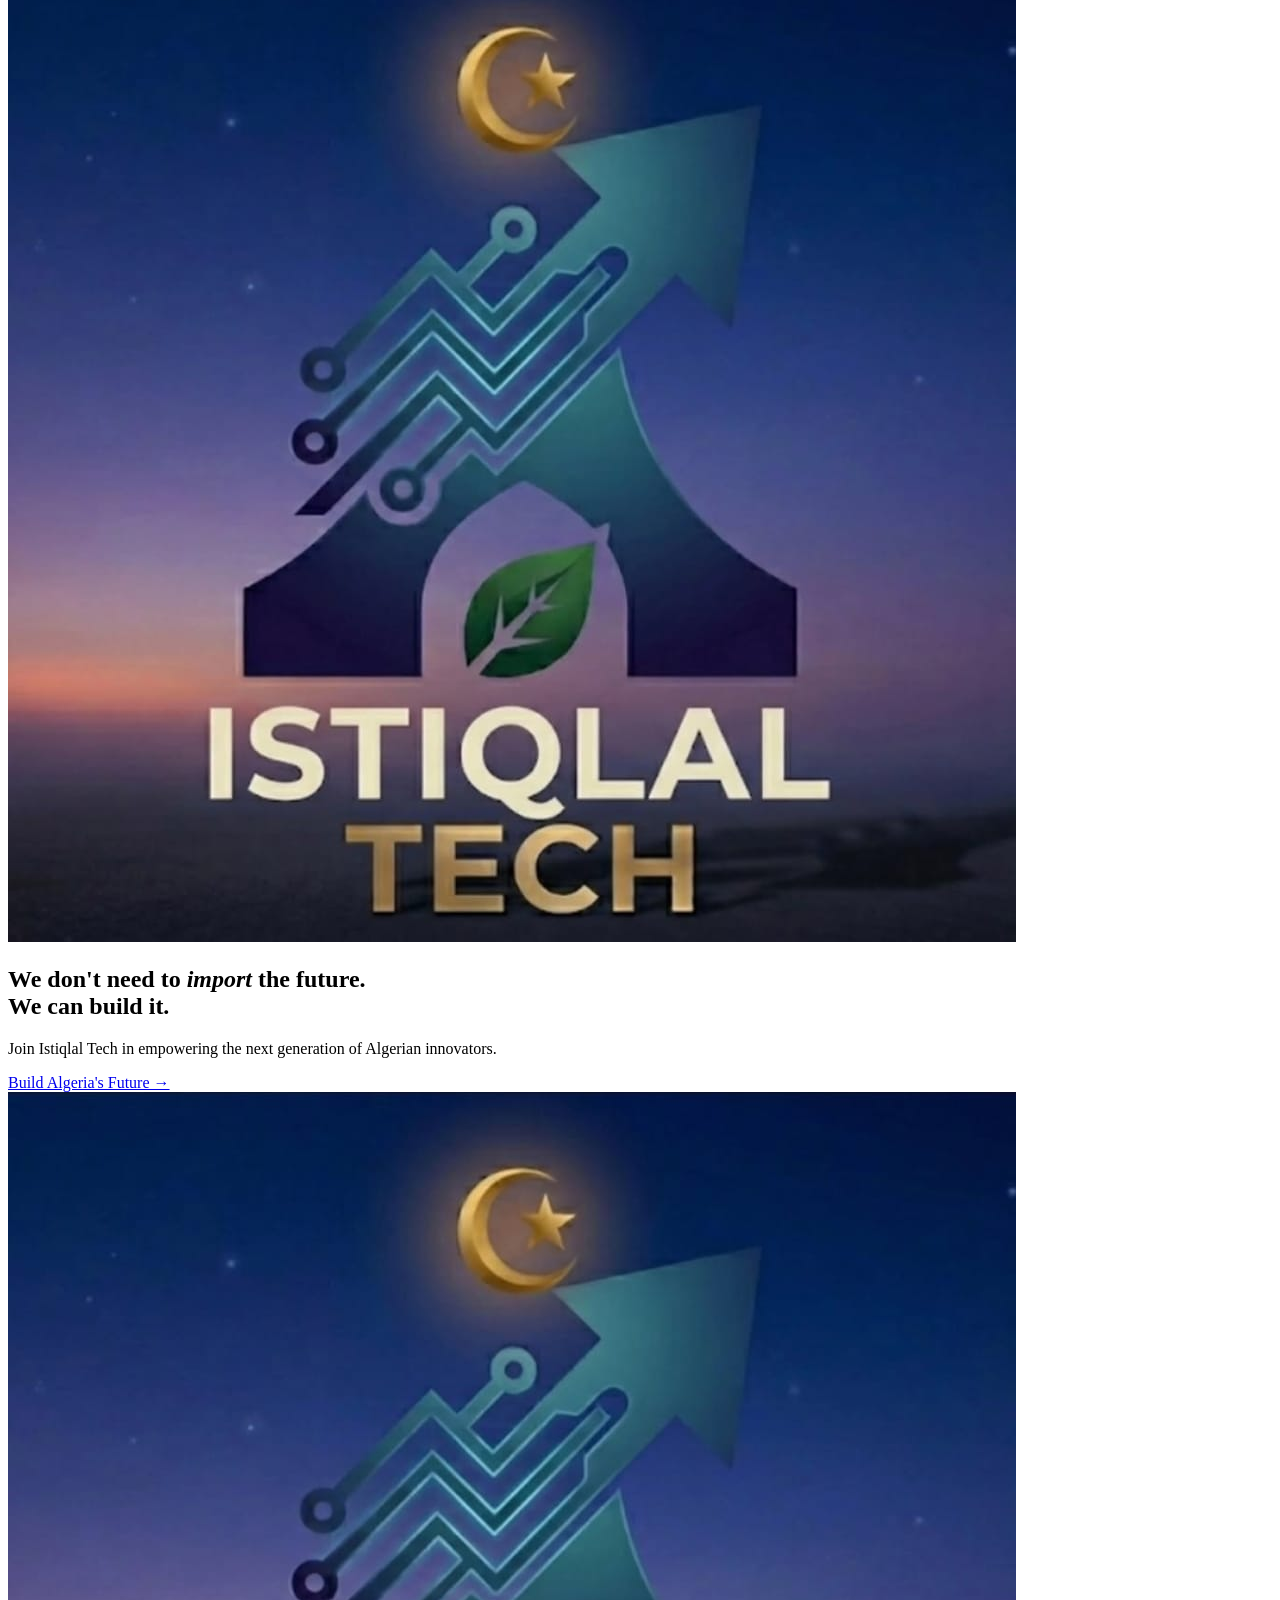
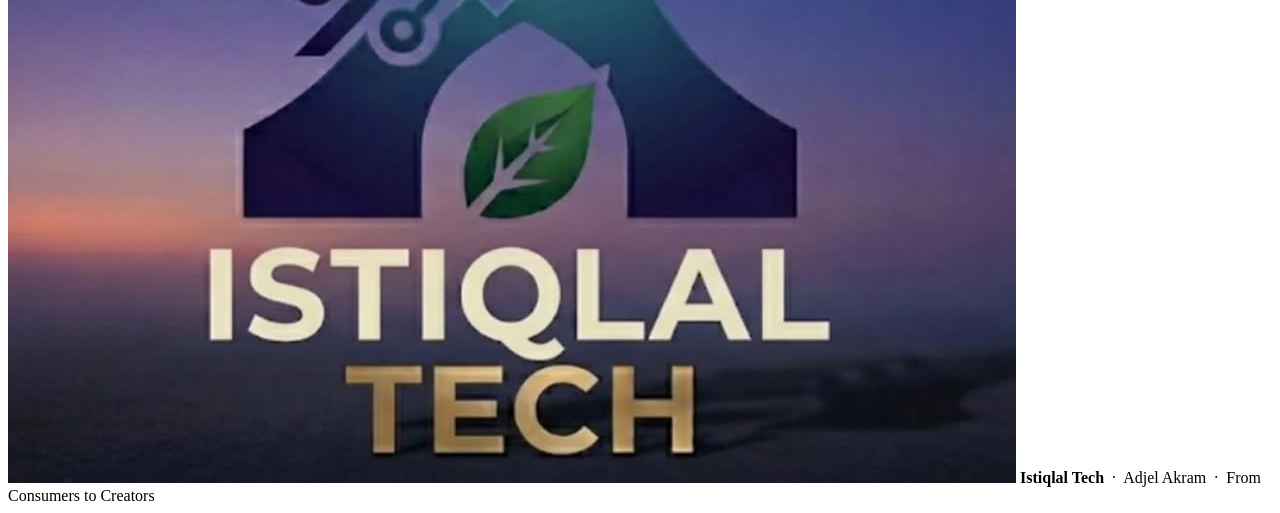
==== commit 6157ad78: "Update index.html" ====
--- a/index.html
+++ b/index.html
@@ -5,665 +5,9 @@
 <meta name="viewport" content="width=device-width, initial-scale=1.0">
 <title>Istiqlal Tech — From Consumers to Creators</title>
 <link href="https://fonts.googleapis.com/css2?family=Bebas+Neue&family=DM+Serif+Display:ital@0;1&family=DM+Sans:wght@300;400;500&display=swap" rel="stylesheet">
-<style>
-  :root {
-    --navy: #0B1829;
-    --navy2: #0F2035;
-    --teal: #1A6B6B;
-    --teal-light: #2A8A8A;
-    --gold: #C9A84C;
-    --gold-light: #E2C46A;
-    --green: #2D7A3A;
-    --cream: #EEF6F6;
-    --white: #FFFFFF;
-    --text-muted: rgba(200,230,230,0.6);
-  }
-
-  *, *::before, *::after { box-sizing: border-box; margin: 0; padding: 0; }
-  html { scroll-behavior: smooth; }
-
-  body {
-    background: var(--cream);
-    color: var(--navy);
-    font-family: 'DM Sans', sans-serif;
-    font-weight: 300;
-    overflow-x: hidden;
-  }
-
-  /* ── NAV ── */
-  nav {
-    position: fixed;
-    top: 0; left: 0; right: 0;
-    z-index: 100;
-    display: flex;
-    justify-content: space-between;
-    align-items: center;
-    padding: 0.8rem 3rem;
-    background: rgba(11,24,41,0.9);
-    backdrop-filter: blur(12px);
-    border-bottom: 1px solid rgba(201,168,76,0.15);
-  }
-  .nav-logo img {
-    height: 52px;
-    width: auto;
-    object-fit: contain;
-    border-radius: 8px;
-  }
-  .nav-links {
-    display: flex;
-    gap: 2.5rem;
-    list-style: none;
-  }
-  .nav-links a {
-    font-size: 0.72rem;
-    letter-spacing: 0.22em;
-    text-transform: uppercase;
-    color: rgba(200,230,230,0.65);
-    text-decoration: none;
-    transition: color 0.2s;
-  }
-  .nav-links a:hover { color: var(--gold); }
-
-  /* ── HERO ── */
-  .hero {
-    min-height: 100vh;
-    display: grid;
-    grid-template-columns: 1fr 1fr;
-    position: relative;
-    overflow: hidden;
-  }
-  .hero-left {
-    background: var(--navy);
-    display: flex;
-    flex-direction: column;
-    justify-content: flex-end;
-    padding: 9rem 4rem 5rem;
-    position: relative;
-    z-index: 1;
-  }
-  .hero-tag {
-    font-size: 0.65rem;
-    letter-spacing: 0.35em;
-    text-transform: uppercase;
-    color: var(--gold);
-    margin-bottom: 2rem;
-    opacity: 0;
-    animation: fadeUp 0.8s 0.2s forwards;
-  }
-  .hero-title {
-    font-family: 'Bebas Neue', sans-serif;
-    font-size: clamp(4rem, 7vw, 7.5rem);
-    line-height: 0.92;
-    color: var(--white);
-    letter-spacing: 0.02em;
-    opacity: 0;
-    animation: fadeUp 0.8s 0.4s forwards;
-  }
-  .hero-title em {
-    font-family: 'DM Serif Display', serif;
-    font-style: italic;
-    color: var(--gold);
-  }
-  .hero-sub {
-    margin-top: 2rem;
-    font-size: 0.95rem;
-    color: var(--text-muted);
-    opacity: 0;
-    animation: fadeUp 0.8s 0.6s forwards;
-    line-height: 1.75;
-    max-width: 340px;
-  }
-  .hero-byline {
-    margin-top: 3rem;
-    display: flex;
-    align-items: center;
-    gap: 1rem;
-    opacity: 0;
-    animation: fadeUp 0.8s 0.8s forwards;
-  }
-  .byline-dot {
-    width: 40px;
-    height: 2px;
-    background: var(--gold);
-    flex-shrink: 0;
-  }
-  .byline-text {
-    font-size: 0.72rem;
-    letter-spacing: 0.22em;
-    text-transform: uppercase;
-    color: var(--gold);
-  }
-
-  /* Hero right — logo showcase */
-  .hero-right {
-    background: radial-gradient(ellipse at 50% 40%, #132840 0%, #0B1829 70%);
-    position: relative;
-    overflow: hidden;
-    display: flex;
-    align-items: center;
-    justify-content: center;
-  }
-  /* Starfield dots */
-  .hero-right::before {
-    content: '';
-    position: absolute;
-    inset: 0;
-    background-image:
-      radial-gradient(1px 1px at 15% 20%, rgba(201,168,76,0.7) 0%, transparent 100%),
-      radial-gradient(1px 1px at 75% 15%, rgba(255,255,255,0.5) 0%, transparent 100%),
-      radial-gradient(1.5px 1.5px at 45% 70%, rgba(201,168,76,0.5) 0%, transparent 100%),
-      radial-gradient(1px 1px at 85% 55%, rgba(255,255,255,0.4) 0%, transparent 100%),
-      radial-gradient(1px 1px at 25% 85%, rgba(255,255,255,0.3) 0%, transparent 100%),
-      radial-gradient(1px 1px at 65% 35%, rgba(201,168,76,0.4) 0%, transparent 100%),
-      radial-gradient(1px 1px at 10% 60%, rgba(255,255,255,0.3) 0%, transparent 100%),
-      radial-gradient(1px 1px at 90% 80%, rgba(255,255,255,0.25) 0%, transparent 100%);
-    pointer-events: none;
-  }
-  /* Glowing orbit rings */
-  .orbit-ring {
-    position: absolute;
-    border-radius: 50%;
-    border: 1px solid rgba(201,168,76,0.2);
-  }
-  .orbit-ring:nth-child(1) { width: 420px; height: 420px; animation: spin 40s linear infinite; }
-  .orbit-ring:nth-child(2) { width: 300px; height: 300px; border-color: rgba(26,107,107,0.35); animation: spin 25s linear infinite reverse; }
-  .orbit-ring:nth-child(3) { width: 200px; height: 200px; border-color: rgba(201,168,76,0.3); animation: spin 15s linear infinite; }
-  .orbit-dot {
-    position: absolute;
-    width: 7px; height: 7px;
-    background: var(--gold);
-    border-radius: 50%;
-    top: -3.5px; left: 50%;
-    transform: translateX(-50%);
-    box-shadow: 0 0 8px var(--gold);
-  }
-  /* The actual logo */
-  .hero-logo-wrap {
-    position: relative;
-    z-index: 5;
-    display: flex;
-    flex-direction: column;
-    align-items: center;
-    gap: 1.5rem;
-    opacity: 0;
-    animation: fadeUp 1s 0.6s forwards;
-  }
-  .hero-logo-wrap img {
-    width: 220px;
-    height: 220px;
-    object-fit: contain;
-    border-radius: 20px;
-    box-shadow:
-      0 0 60px rgba(201,168,76,0.25),
-      0 0 120px rgba(26,107,107,0.2),
-      0 30px 80px rgba(0,0,0,0.5);
-    animation: float 5s ease-in-out infinite;
-  }
-  .hero-logo-name {
-    font-family: 'Bebas Neue', sans-serif;
-    font-size: 1.6rem;
-    letter-spacing: 0.25em;
-    color: var(--gold);
-    text-shadow: 0 0 20px rgba(201,168,76,0.4);
-  }
-  @keyframes float {
-    0%, 100% { transform: translateY(0); }
-    50% { transform: translateY(-12px); }
-  }
-
-  /* Scroll cue */
-  .scroll-cue {
-    position: absolute;
-    bottom: 2.5rem;
-    left: 4rem;
-    display: flex;
-    flex-direction: column;
-    align-items: center;
-    gap: 0.5rem;
-    opacity: 0;
-    animation: fadeUp 0.8s 1.2s forwards;
-  }
-  .scroll-line {
-    width: 1px; height: 50px;
-    background: linear-gradient(to bottom, var(--gold), transparent);
-    animation: scrollLine 1.5s ease-in-out infinite;
-  }
-  .scroll-text {
-    font-size: 0.6rem;
-    letter-spacing: 0.25em;
-    text-transform: uppercase;
-    color: var(--gold);
-    writing-mode: vertical-rl;
-  }
-
-  /* ── MARQUEE ── */
-  .marquee-wrap {
-    background: var(--gold);
-    overflow: hidden;
-    padding: 0.65rem 0;
-  }
-  .marquee-track {
-    display: flex;
-    gap: 3rem;
-    animation: marquee 22s linear infinite;
-    white-space: nowrap;
-  }
-  .marquee-item {
-    font-family: 'Bebas Neue', sans-serif;
-    font-size: 1rem;
-    letter-spacing: 0.15em;
-    color: var(--navy);
-    flex-shrink: 0;
-  }
-  .marquee-dot { color: rgba(11,24,41,0.4); }
-
-  /* ── SHARED ── */
-  section { padding: 7rem 0; }
-  .container { max-width: 1200px; margin: 0 auto; padding: 0 3rem; }
-  .section-label {
-    font-size: 0.65rem;
-    letter-spacing: 0.35em;
-    text-transform: uppercase;
-    color: var(--teal);
-    margin-bottom: 1.5rem;
-    display: flex;
-    align-items: center;
-    gap: 1rem;
-  }
-  .section-label::before {
-    content: '';
-    width: 28px; height: 1.5px;
-    background: var(--gold);
-    flex-shrink: 0;
-  }
-
-  /* ── CHALLENGE ── */
-  .challenge {
-    background: var(--navy);
-    color: var(--white);
-  }
-  .challenge .section-label { color: var(--gold-light); }
-  .challenge-grid {
-    display: grid;
-    grid-template-columns: 1fr 1fr;
-    gap: 5rem;
-    align-items: center;
-  }
-  .challenge-heading {
-    font-family: 'DM Serif Display', serif;
-    font-size: clamp(2.5rem, 4vw, 3.8rem);
-    line-height: 1.15;
-  }
-  .challenge-heading em { font-style: italic; color: var(--gold); }
-  .challenge-body {
-    font-size: 1.05rem;
-    line-height: 1.85;
-    color: var(--text-muted);
-    margin-top: 1.5rem;
-  }
-  .challenge-items { display: flex; flex-direction: column; gap: 1.5rem; }
-  .challenge-item {
-    display: flex;
-    gap: 1.5rem;
-    padding: 1.5rem;
-    border: 1px solid rgba(201,168,76,0.12);
-    border-radius: 4px;
-    transition: border-color 0.3s, background 0.3s;
-  }
-  .challenge-item:hover {
-    border-color: rgba(201,168,76,0.4);
-    background: rgba(201,168,76,0.04);
-  }
-  .challenge-num {
-    font-family: 'Bebas Neue', sans-serif;
-    font-size: 2.5rem;
-    color: rgba(201,168,76,0.25);
-    line-height: 1;
-    flex-shrink: 0;
-    width: 3rem;
-  }
-  .challenge-item-title {
-    font-family: 'DM Serif Display', serif;
-    font-size: 1.1rem;
-    margin-bottom: 0.4rem;
-    color: var(--white);
-  }
-  .challenge-item-desc {
-    font-size: 0.85rem;
-    color: var(--text-muted);
-    line-height: 1.6;
-  }
-
-  /* ── SOLUTION ── */
-  .solution-header {
-    display: grid;
-    grid-template-columns: auto 1fr;
-    gap: 4rem;
-    align-items: end;
-    margin-bottom: 5rem;
-  }
-  .solution-title {
-    font-family: 'Bebas Neue', sans-serif;
-    font-size: clamp(5rem, 10vw, 11rem);
-    line-height: 0.85;
-    color: var(--navy);
-    letter-spacing: 0.02em;
-  }
-  .solution-subtitle {
-    font-family: 'DM Serif Display', serif;
-    font-size: 1.8rem;
-    font-style: italic;
-    color: var(--teal);
-    margin-bottom: 1rem;
-    line-height: 1.3;
-  }
-  .solution-desc {
-    font-size: 1rem;
-    line-height: 1.8;
-    color: rgba(11,24,41,0.6);
-  }
-  .pillars {
-    display: grid;
-    grid-template-columns: repeat(3, 1fr);
-    gap: 1.5px;
-    background: rgba(11,24,41,0.1);
-  }
-  .pillar {
-    background: var(--cream);
-    padding: 3rem 2.5rem;
-    transition: background 0.3s;
-    cursor: default;
-  }
-  .pillar:hover { background: var(--navy); }
-  .pillar:hover .pillar-icon { color: var(--gold); }
-  .pillar:hover .pillar-name { color: var(--white); }
-  .pillar:hover .pillar-desc { color: var(--text-muted); }
-  .pillar-icon { font-size: 2.5rem; margin-bottom: 1.5rem; transition: color 0.3s; }
-  .pillar-name {
-    font-family: 'Bebas Neue', sans-serif;
-    font-size: 1.8rem;
-    letter-spacing: 0.05em;
-    margin-bottom: 0.8rem;
-    transition: color 0.3s;
-    color: var(--navy);
-  }
-  .pillar-desc { font-size: 0.9rem; line-height: 1.7; color: rgba(11,24,41,0.6); transition: color 0.3s; }
-
-  /* ── IMPLEMENTATION ── */
-  .implementation { background: var(--teal); color: var(--white); }
-  .impl-header {
-    display: flex;
-    justify-content: space-between;
-    align-items: flex-end;
-    margin-bottom: 4rem;
-  }
-  .impl-title {
-    font-family: 'Bebas Neue', sans-serif;
-    font-size: clamp(3rem, 5vw, 5rem);
-    letter-spacing: 0.04em;
-    line-height: 1;
-  }
-  .impl-desc {
-    max-width: 380px;
-    font-size: 0.9rem;
-    line-height: 1.75;
-    color: rgba(238,246,246,0.65);
-    text-align: right;
-  }
-  .phases {
-    display: grid;
-    grid-template-columns: repeat(3, 1fr);
-    gap: 2px;
-    background: rgba(255,255,255,0.1);
-  }
-  .phase {
-    background: var(--teal);
-    padding: 3rem 2.5rem;
-    position: relative;
-    overflow: hidden;
-  }
-  .phase::before {
-    content: attr(data-num);
-    position: absolute;
-    top: -1rem; right: -0.5rem;
-    font-family: 'Bebas Neue', sans-serif;
-    font-size: 8rem;
-    color: rgba(255,255,255,0.04);
-    line-height: 1;
-  }
-  .phase-tag {
-    font-size: 0.6rem;
-    letter-spacing: 0.35em;
-    text-transform: uppercase;
-    color: var(--gold);
-    margin-bottom: 1.5rem;
-  }
-  .phase-name { font-family: 'DM Serif Display', serif; font-size: 1.8rem; margin-bottom: 1rem; }
-  .phase-desc { font-size: 0.85rem; line-height: 1.7; color: rgba(238,246,246,0.65); }
-
-  /* ── OUTCOMES ── */
-  .outcomes-grid {
-    display: grid;
-    grid-template-columns: 1fr 1fr;
-    gap: 3rem;
-    align-items: start;
-  }
-  .outcomes-heading {
-    font-family: 'DM Serif Display', serif;
-    font-size: clamp(2rem, 3.5vw, 3rem);
-    line-height: 1.2;
-    margin-bottom: 1.5rem;
-  }
-  .outcomes-heading em { font-style: italic; color: var(--teal); }
-  .outcomes-body {
-    font-size: 1rem;
-    line-height: 1.8;
-    color: rgba(11,24,41,0.6);
-    margin-bottom: 2rem;
-  }
-  .outcome-cards {
-    display: grid;
-    grid-template-columns: 1fr 1fr;
-    gap: 1rem;
-  }
-  .outcome-card {
-    background: var(--white);
-    padding: 1.8rem;
-    border-radius: 4px;
-    border: 1px solid rgba(26,107,107,0.1);
-    transition: transform 0.2s, box-shadow 0.2s, border-color 0.2s;
-  }
-  .outcome-card:hover {
-    transform: translateY(-3px);
-    box-shadow: 0 12px 40px rgba(26,107,107,0.1);
-    border-color: var(--gold);
-  }
-  .outcome-icon { font-size: 1.5rem; margin-bottom: 0.8rem; }
-  .outcome-title { font-family: 'DM Serif Display', serif; font-size: 1.05rem; margin-bottom: 0.5rem; }
-  .outcome-desc { font-size: 0.8rem; line-height: 1.6; color: rgba(11,24,41,0.55); }
-
-  /* ── URGENCY ── */
-  .urgency { background: var(--navy2); color: var(--white); padding: 6rem 0; }
-  .urgency-inner { display: grid; grid-template-columns: 1fr 1fr; gap: 5rem; align-items: center; }
-  .urgency-title {
-    font-family: 'Bebas Neue', sans-serif;
-    font-size: clamp(4rem, 7vw, 7rem);
-    line-height: 0.9;
-    letter-spacing: 0.03em;
-    color: var(--gold);
-  }
-  .urgency-sub {
-    font-family: 'DM Serif Display', serif;
-    font-size: 1.4rem;
-    font-style: italic;
-    margin-top: 1.2rem;
-    color: var(--text-muted);
-  }
-  .urgency-reasons { display: flex; flex-direction: column; gap: 1.2rem; }
-  .urgency-reason {
-    display: flex;
-    gap: 1rem;
-    padding: 1.2rem 1.5rem;
-    background: rgba(201,168,76,0.05);
-    border-radius: 4px;
-    border-left: 3px solid var(--gold);
-  }
-  .urgency-reason-title { font-weight: 500; font-size: 0.95rem; margin-bottom: 0.3rem; color: var(--white); }
-  .urgency-reason-desc { font-size: 0.8rem; color: var(--text-muted); line-height: 1.5; }
-
-  /* ── VISION ── */
-  .vision { background: var(--navy); color: var(--white); padding: 8rem 0; }
-  .vision-layout { display: grid; grid-template-columns: 1fr 1fr; gap: 6rem; align-items: center; }
-  .vision-title {
-    font-family: 'Bebas Neue', sans-serif;
-    font-size: clamp(4.5rem, 8vw, 8.5rem);
-    line-height: 0.88;
-    letter-spacing: 0.02em;
-  }
-  .vision-title .accent { color: var(--gold); }
-  .vision-items { display: flex; flex-direction: column; gap: 1.5rem; }
-  .vision-item {
-    display: flex;
-    gap: 1.5rem;
-    padding-bottom: 1.5rem;
-    border-bottom: 1px solid rgba(201,168,76,0.1);
-  }
-  .vision-item:last-child { border-bottom: none; }
-  .vision-check {
-    width: 24px; height: 24px;
-    background: var(--gold);
-    border-radius: 50%;
-    flex-shrink: 0;
-    display: flex;
-    align-items: center;
-    justify-content: center;
-    font-size: 0.65rem;
-    color: var(--navy);
-    margin-top: 2px;
-    font-weight: 700;
-  }
-  .vision-item-text { font-size: 0.95rem; line-height: 1.7; color: var(--text-muted); }
-
-  /* ── CTA ── */
-  .cta { padding: 8rem 0; text-align: center; background: var(--cream); }
-  .cta-eyebrow {
-    font-size: 0.65rem; letter-spacing: 0.4em;
-    text-transform: uppercase; color: var(--teal); margin-bottom: 2rem;
-  }
-  .cta-logo {
-    width: 100px;
-    height: 100px;
-    object-fit: contain;
-    border-radius: 12px;
-    margin: 0 auto 2rem;
-    display: block;
-    box-shadow: 0 8px 40px rgba(26,107,107,0.2);
-  }
-  .cta-title {
-    font-family: 'DM Serif Display', serif;
-    font-size: clamp(2.5rem, 5vw, 4.5rem);
-    line-height: 1.15;
-    max-width: 700px;
-    margin: 0 auto 1.5rem;
-  }
-  .cta-title em { font-style: italic; color: var(--teal); }
-  .cta-body {
-    font-size: 1.1rem;
-    font-family: 'DM Serif Display', serif;
-    font-style: italic;
-    color: rgba(11,24,41,0.5);
-    max-width: 500px;
-    margin: 0 auto 3rem;
-  }
-  .cta-quote {
-    display: inline-block;
-    font-family: 'Bebas Neue', sans-serif;
-    font-size: clamp(1.5rem, 3vw, 2.5rem);
-    letter-spacing: 0.08em;
-    color: var(--white);
-    padding: 1.5rem 3.5rem;
-    background: var(--navy);
-    border-radius: 2px;
-    position: relative;
-    overflow: hidden;
-    transition: background 0.3s;
-    text-decoration: none;
-  }
-  .cta-quote::before {
-    content: '';
-    position: absolute;
-    inset: 0;
-    background: var(--teal);
-    transform: translateX(-101%);
-    transition: transform 0.4s cubic-bezier(0.4,0,0.2,1);
-  }
-  .cta-quote:hover::before { transform: translateX(0); }
-  .cta-quote span { position: relative; z-index: 1; }
-
-  /* ── FOOTER ── */
-  footer {
-    background: var(--navy);
-    padding: 2rem 3rem;
-    display: flex;
-    justify-content: space-between;
-    align-items: center;
-    border-top: 1px solid rgba(201,168,76,0.15);
-  }
-  .footer-logo img {
-    height: 44px;
-    width: auto;
-    object-fit: contain;
-    border-radius: 6px;
-  }
-  .footer-text {
-    font-size: 0.7rem;
-    letter-spacing: 0.18em;
-    text-transform: uppercase;
-    color: rgba(200,230,230,0.35);
-  }
-  .footer-text strong { color: var(--gold); font-weight: 400; }
-
-  /* ── ANIMATIONS ── */
-  @keyframes fadeUp {
-    from { opacity: 0; transform: translateY(20px); }
-    to { opacity: 1; transform: translateY(0); }
-  }
-  @keyframes spin { to { transform: rotate(360deg); } }
-  @keyframes marquee {
-    from { transform: translateX(0); }
-    to { transform: translateX(-50%); }
-  }
-  @keyframes scrollLine {
-    0% { transform: scaleY(0); transform-origin: top; }
-    50% { transform: scaleY(1); transform-origin: top; }
-    51% { transform: scaleY(1); transform-origin: bottom; }
-    100% { transform: scaleY(0); transform-origin: bottom; }
-  }
-  .reveal {
-    opacity: 0;
-    transform: translateY(30px);
-    transition: opacity 0.7s ease, transform 0.7s ease;
-  }
-  .reveal.visible { opacity: 1; transform: none; }
-
-  @media (max-width: 768px) {
-    .hero { grid-template-columns: 1fr; }
-    .hero-right { min-height: 50vh; }
-    .challenge-grid, .outcomes-grid, .urgency-inner, .vision-layout,
-    .solution-header, .impl-header { grid-template-columns: 1fr; gap: 2rem; }
-    .pillars, .phases, .outcome-cards { grid-template-columns: 1fr; }
-    .impl-desc { text-align: left; }
-    nav { padding: 0.8rem 1.5rem; }
-    .nav-links { display: none; }
-    .container { padding: 0 1.5rem; }
-    .hero-left { padding: 7rem 1.5rem 3rem; }
-    .scroll-cue { display: none; }
-    footer { flex-direction: column; gap: 1rem; text-align: center; }
-  }
-</style>
+<link rel="stylesheet" href="styles.css">
 </head>
 <body>
-
 <!-- NAV -->
 <nav>
   <a href="#" class="nav-logo"><img src="[data-uri]" alt="Istiqlal Tech"></a>
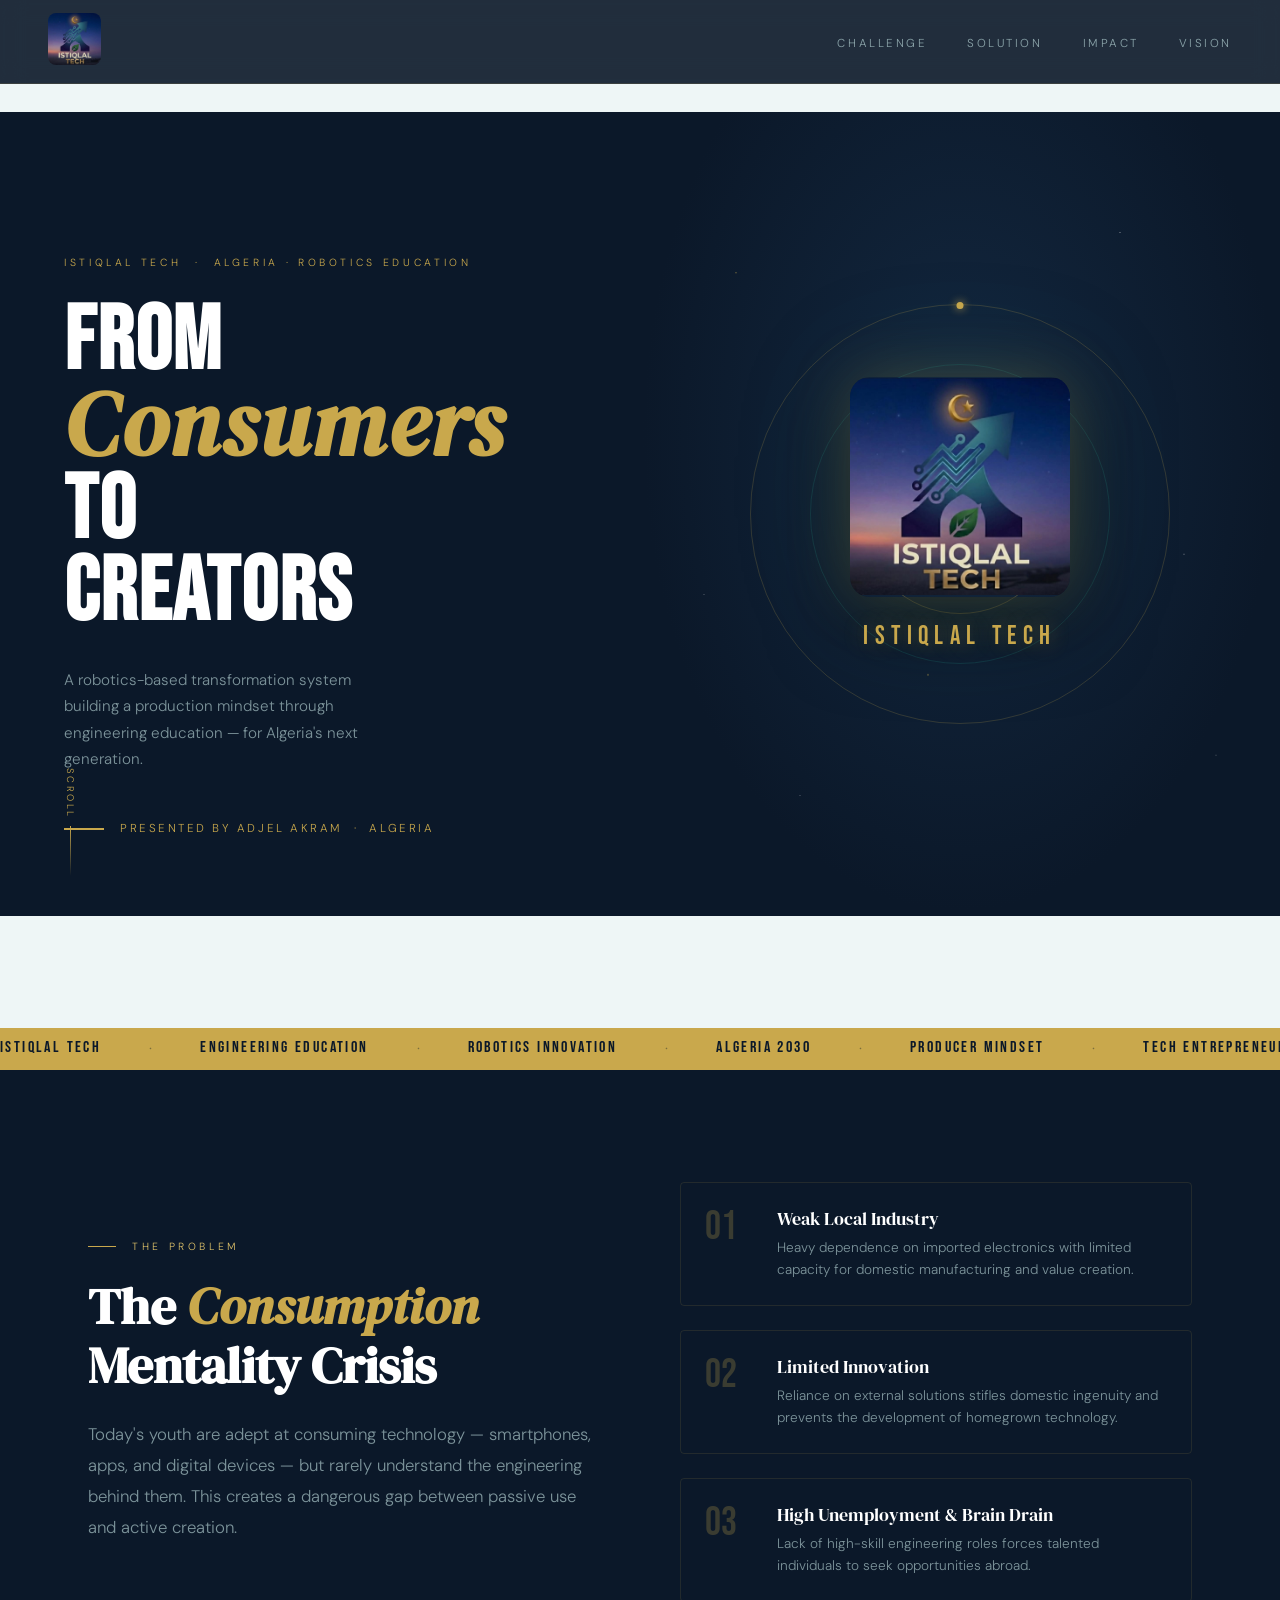
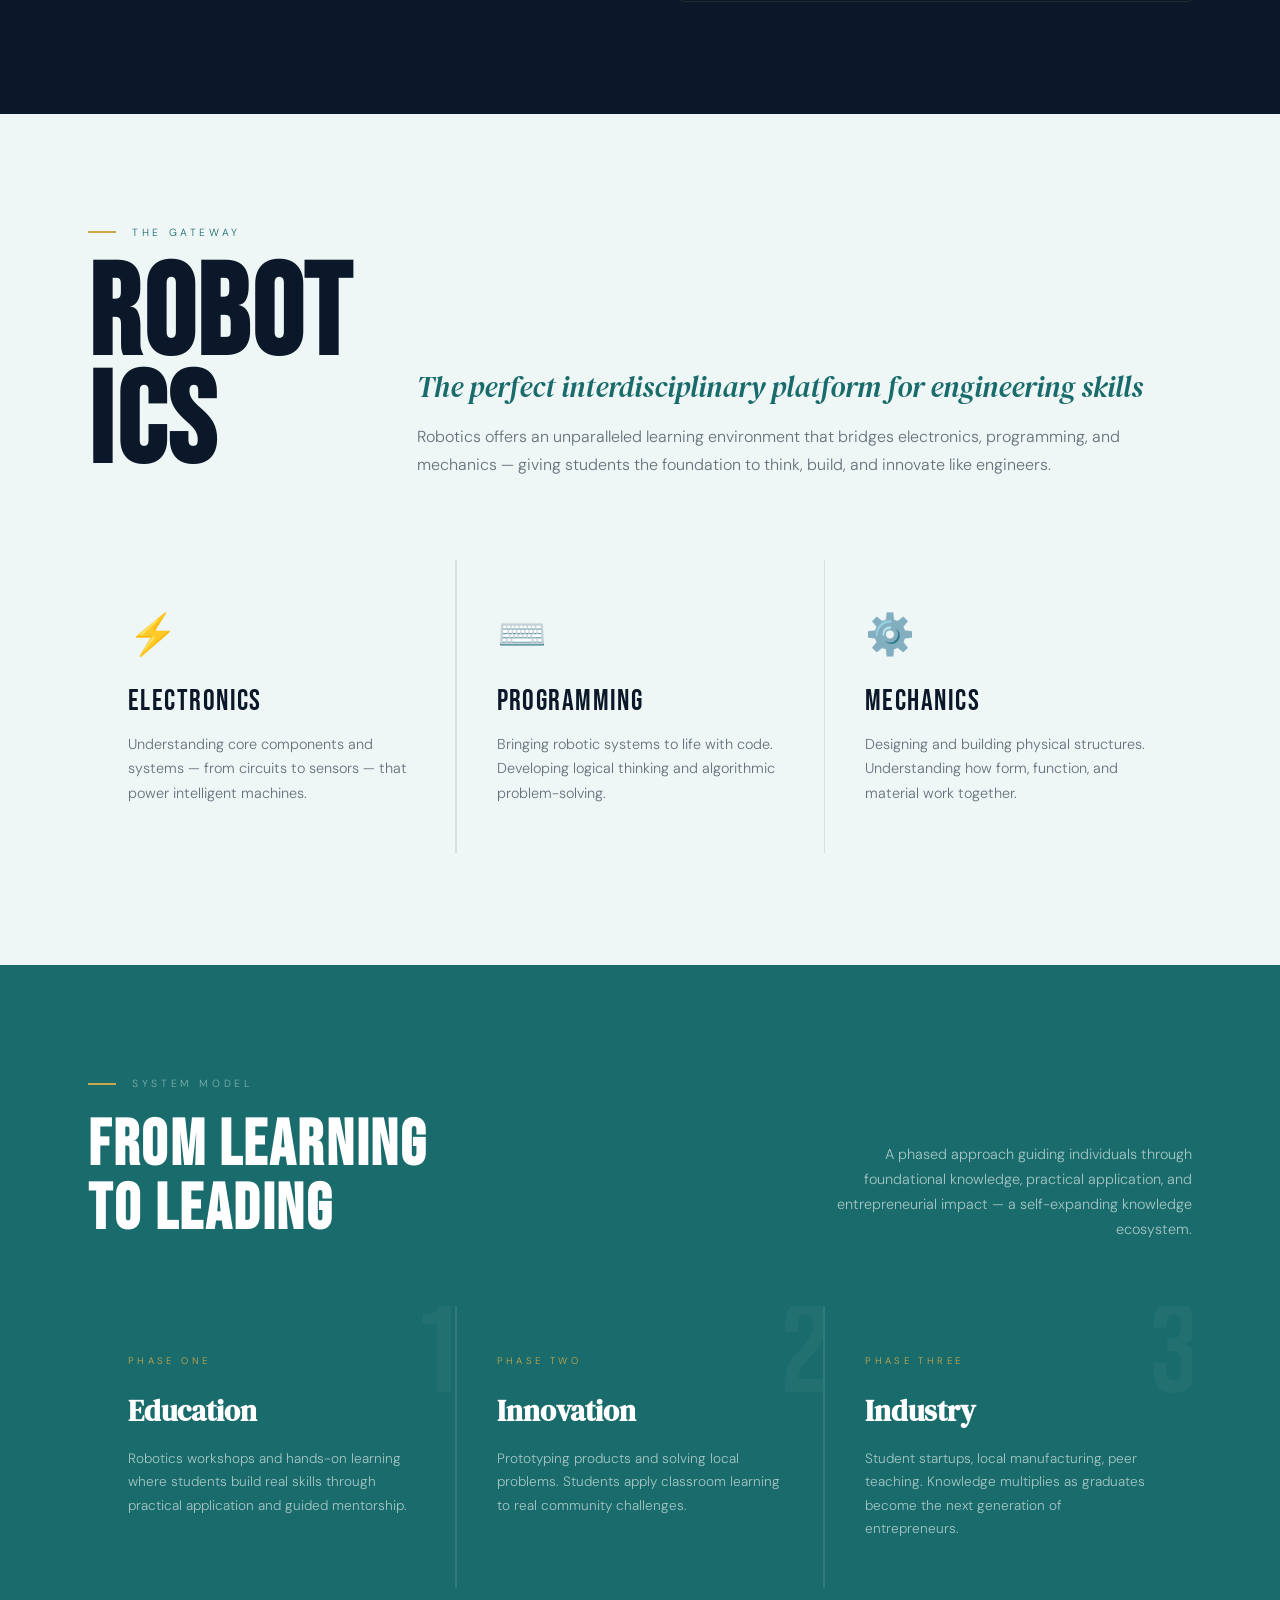
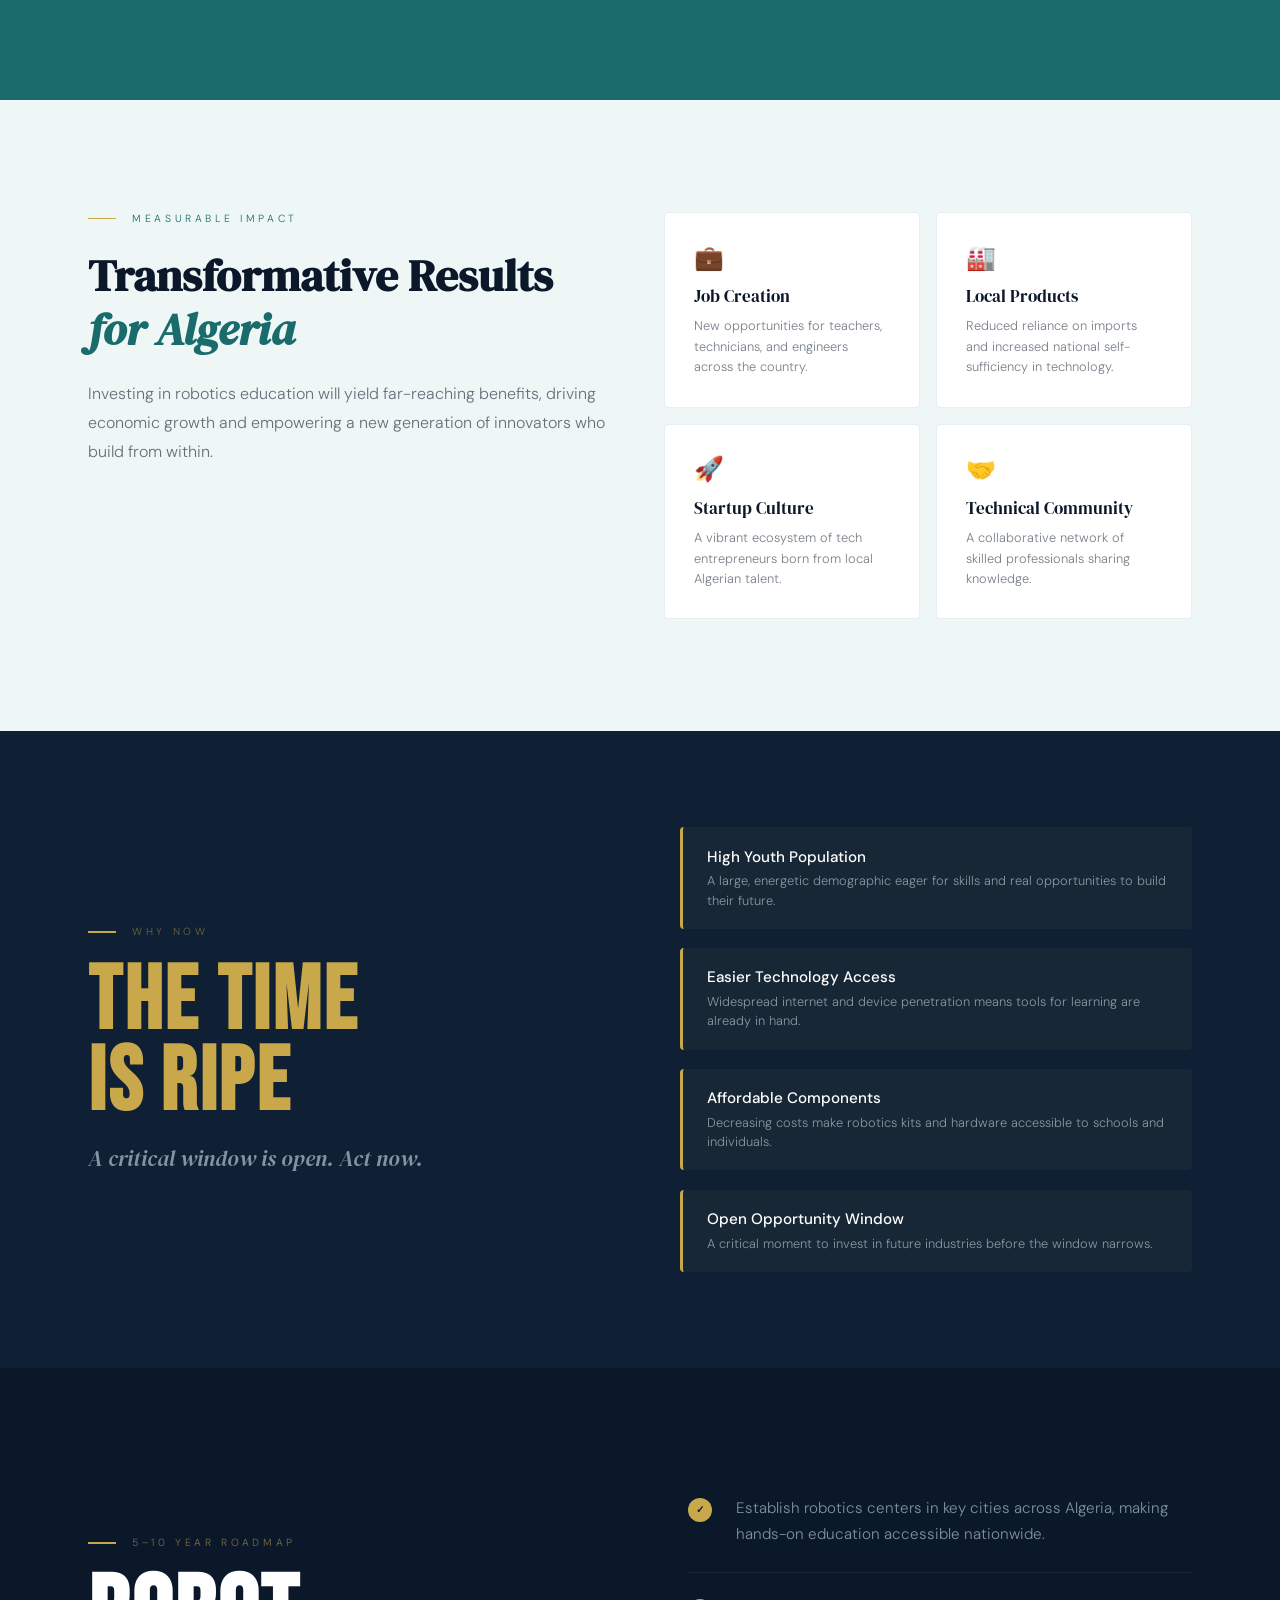
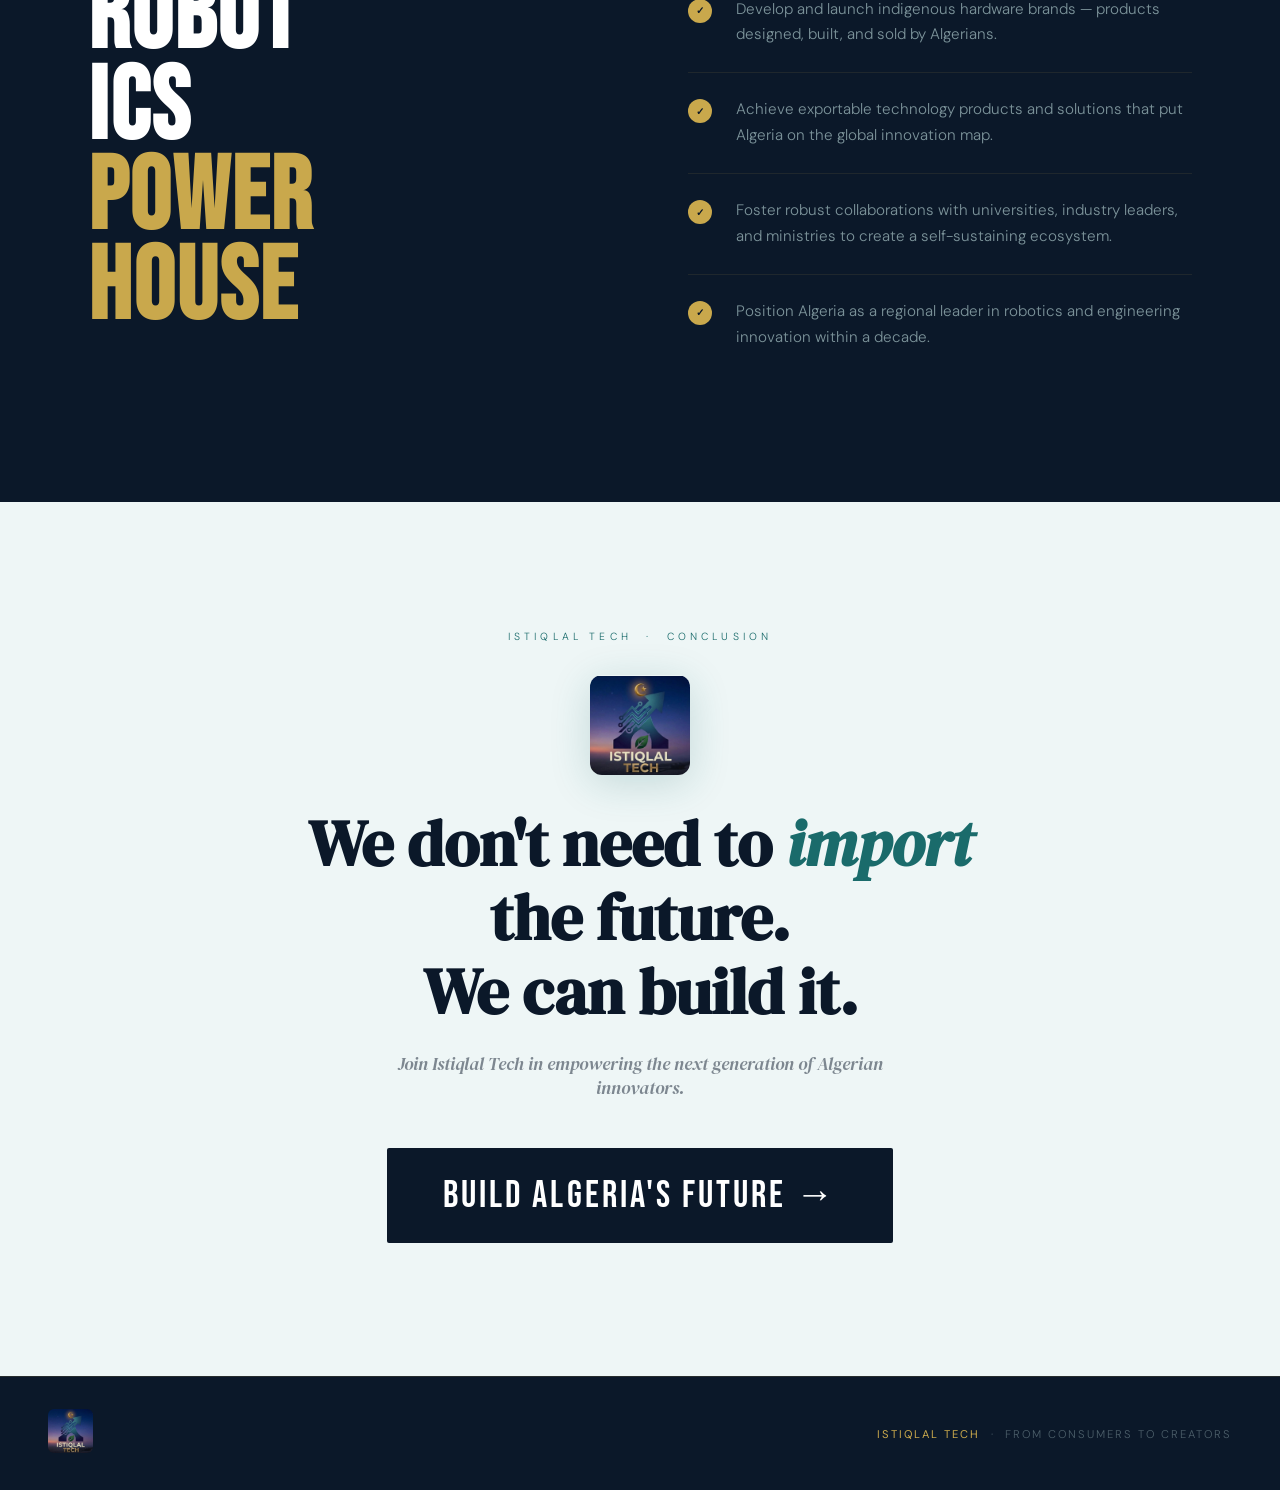
==== commit edc2d351: "Update index.html" ====
--- a/index.html
+++ b/index.html
@@ -291,7 +291,7 @@
 <!-- FOOTER -->
 <footer>
   <a href="#" class="footer-logo"><img src="[data-uri]" alt="Istiqlal Tech"></a>
-  <span class="footer-text"><strong>Istiqlal Tech</strong> &nbsp;·&nbsp; Adjel Akram &nbsp;·&nbsp; From Consumers to Creators</span>
+  <span class="footer-text"><strong>Istiqlal Tech</strong> &nbsp;·&nbsp; From Consumers to Creators</span>
 </footer>
 
 <script>
--- a/styles.css
+++ b/styles.css
@@ -0,0 +1,654 @@
+:root {
+    --navy: #0B1829;
+    --navy2: #0F2035;
+    --teal: #1A6B6B;
+    --teal-light: #2A8A8A;
+    --gold: #C9A84C;
+    --gold-light: #E2C46A;
+    --green: #2D7A3A;
+    --cream: #EEF6F6;
+    --white: #FFFFFF;
+    --text-muted: rgba(200,230,230,0.6);
+  }
+
+  *, *::before, *::after { box-sizing: border-box; margin: 0; padding: 0; }
+  html { scroll-behavior: smooth; }
+
+  body {
+    background: var(--cream);
+    color: var(--navy);
+    font-family: 'DM Sans', sans-serif;
+    font-weight: 300;
+    overflow-x: hidden;
+  }
+
+  /* ── NAV ── */
+  nav {
+    position: fixed;
+    top: 0; left: 0; right: 0;
+    z-index: 100;
+    display: flex;
+    justify-content: space-between;
+    align-items: center;
+    padding: 0.8rem 3rem;
+    background: rgba(11,24,41,0.9);
+    backdrop-filter: blur(12px);
+    border-bottom: 1px solid rgba(201,168,76,0.15);
+  }
+  .nav-logo img {
+    height: 52px;
+    width: auto;
+    object-fit: contain;
+    border-radius: 8px;
+  }
+  .nav-links {
+    display: flex;
+    gap: 2.5rem;
+    list-style: none;
+  }
+  .nav-links a {
+    font-size: 0.72rem;
+    letter-spacing: 0.22em;
+    text-transform: uppercase;
+    color: rgba(200,230,230,0.65);
+    text-decoration: none;
+    transition: color 0.2s;
+  }
+  .nav-links a:hover { color: var(--gold); }
+
+  /* ── HERO ── */
+  .hero {
+    min-height: 100vh;
+    display: grid;
+    grid-template-columns: 1fr 1fr;
+    position: relative;
+    overflow: hidden;
+  }
+  .hero-left {
+    background: var(--navy);
+    display: flex;
+    flex-direction: column;
+    justify-content: flex-end;
+    padding: 9rem 4rem 5rem;
+    position: relative;
+    z-index: 1;
+  }
+  .hero-tag {
+    font-size: 0.65rem;
+    letter-spacing: 0.35em;
+    text-transform: uppercase;
+    color: var(--gold);
+    margin-bottom: 2rem;
+    opacity: 0;
+    animation: fadeUp 0.8s 0.2s forwards;
+  }
+  .hero-title {
+    font-family: 'Bebas Neue', sans-serif;
+    font-size: clamp(4rem, 7vw, 7.5rem);
+    line-height: 0.92;
+    color: var(--white);
+    letter-spacing: 0.02em;
+    opacity: 0;
+    animation: fadeUp 0.8s 0.4s forwards;
+  }
+  .hero-title em {
+    font-family: 'DM Serif Display', serif;
+    font-style: italic;
+    color: var(--gold);
+  }
+  .hero-sub {
+    margin-top: 2rem;
+    font-size: 0.95rem;
+    color: var(--text-muted);
+    opacity: 0;
+    animation: fadeUp 0.8s 0.6s forwards;
+    line-height: 1.75;
+    max-width: 340px;
+  }
+  .hero-byline {
+    margin-top: 3rem;
+    display: flex;
+    align-items: center;
+    gap: 1rem;
+    opacity: 0;
+    animation: fadeUp 0.8s 0.8s forwards;
+  }
+  .byline-dot {
+    width: 40px;
+    height: 2px;
+    background: var(--gold);
+    flex-shrink: 0;
+  }
+  .byline-text {
+    font-size: 0.72rem;
+    letter-spacing: 0.22em;
+    text-transform: uppercase;
+    color: var(--gold);
+  }
+
+  /* Hero right — logo showcase */
+  .hero-right {
+    background: radial-gradient(ellipse at 50% 40%, #132840 0%, #0B1829 70%);
+    position: relative;
+    overflow: hidden;
+    display: flex;
+    align-items: center;
+    justify-content: center;
+  }
+  /* Starfield dots */
+  .hero-right::before {
+    content: '';
+    position: absolute;
+    inset: 0;
+    background-image:
+      radial-gradient(1px 1px at 15% 20%, rgba(201,168,76,0.7) 0%, transparent 100%),
+      radial-gradient(1px 1px at 75% 15%, rgba(255,255,255,0.5) 0%, transparent 100%),
+      radial-gradient(1.5px 1.5px at 45% 70%, rgba(201,168,76,0.5) 0%, transparent 100%),
+      radial-gradient(1px 1px at 85% 55%, rgba(255,255,255,0.4) 0%, transparent 100%),
+      radial-gradient(1px 1px at 25% 85%, rgba(255,255,255,0.3) 0%, transparent 100%),
+      radial-gradient(1px 1px at 65% 35%, rgba(201,168,76,0.4) 0%, transparent 100%),
+      radial-gradient(1px 1px at 10% 60%, rgba(255,255,255,0.3) 0%, transparent 100%),
+      radial-gradient(1px 1px at 90% 80%, rgba(255,255,255,0.25) 0%, transparent 100%);
+    pointer-events: none;
+  }
+  /* Glowing orbit rings */
+  .orbit-ring {
+    position: absolute;
+    border-radius: 50%;
+    border: 1px solid rgba(201,168,76,0.2);
+  }
+  .orbit-ring:nth-child(1) { width: 420px; height: 420px; animation: spin 40s linear infinite; }
+  .orbit-ring:nth-child(2) { width: 300px; height: 300px; border-color: rgba(26,107,107,0.35); animation: spin 25s linear infinite reverse; }
+  .orbit-ring:nth-child(3) { width: 200px; height: 200px; border-color: rgba(201,168,76,0.3); animation: spin 15s linear infinite; }
+  .orbit-dot {
+    position: absolute;
+    width: 7px; height: 7px;
+    background: var(--gold);
+    border-radius: 50%;
+    top: -3.5px; left: 50%;
+    transform: translateX(-50%);
+    box-shadow: 0 0 8px var(--gold);
+  }
+  /* The actual logo */
+  .hero-logo-wrap {
+    position: relative;
+    z-index: 5;
+    display: flex;
+    flex-direction: column;
+    align-items: center;
+    gap: 1.5rem;
+    opacity: 0;
+    animation: fadeUp 1s 0.6s forwards;
+  }
+  .hero-logo-wrap img {
+    width: 220px;
+    height: 220px;
+    object-fit: contain;
+    border-radius: 20px;
+    box-shadow:
+      0 0 60px rgba(201,168,76,0.25),
+      0 0 120px rgba(26,107,107,0.2),
+      0 30px 80px rgba(0,0,0,0.5);
+    animation: float 5s ease-in-out infinite;
+  }
+  .hero-logo-name {
+    font-family: 'Bebas Neue', sans-serif;
+    font-size: 1.6rem;
+    letter-spacing: 0.25em;
+    color: var(--gold);
+    text-shadow: 0 0 20px rgba(201,168,76,0.4);
+  }
+  @keyframes float {
+    0%, 100% { transform: translateY(0); }
+    50% { transform: translateY(-12px); }
+  }
+
+  /* Scroll cue */
+  .scroll-cue {
+    position: absolute;
+    bottom: 2.5rem;
+    left: 4rem;
+    display: flex;
+    flex-direction: column;
+    align-items: center;
+    gap: 0.5rem;
+    opacity: 0;
+    animation: fadeUp 0.8s 1.2s forwards;
+  }
+  .scroll-line {
+    width: 1px; height: 50px;
+    background: linear-gradient(to bottom, var(--gold), transparent);
+    animation: scrollLine 1.5s ease-in-out infinite;
+  }
+  .scroll-text {
+    font-size: 0.6rem;
+    letter-spacing: 0.25em;
+    text-transform: uppercase;
+    color: var(--gold);
+    writing-mode: vertical-rl;
+  }
+
+  /* ── MARQUEE ── */
+  .marquee-wrap {
+    background: var(--gold);
+    overflow: hidden;
+    padding: 0.65rem 0;
+  }
+  .marquee-track {
+    display: flex;
+    gap: 3rem;
+    animation: marquee 22s linear infinite;
+    white-space: nowrap;
+  }
+  .marquee-item {
+    font-family: 'Bebas Neue', sans-serif;
+    font-size: 1rem;
+    letter-spacing: 0.15em;
+    color: var(--navy);
+    flex-shrink: 0;
+  }
+  .marquee-dot { color: rgba(11,24,41,0.4); }
+
+  /* ── SHARED ── */
+  section { padding: 7rem 0; }
+  .container { max-width: 1200px; margin: 0 auto; padding: 0 3rem; }
+  .section-label {
+    font-size: 0.65rem;
+    letter-spacing: 0.35em;
+    text-transform: uppercase;
+    color: var(--teal);
+    margin-bottom: 1.5rem;
+    display: flex;
+    align-items: center;
+    gap: 1rem;
+  }
+  .section-label::before {
+    content: '';
+    width: 28px; height: 1.5px;
+    background: var(--gold);
+    flex-shrink: 0;
+  }
+
+  /* ── CHALLENGE ── */
+  .challenge {
+    background: var(--navy);
+    color: var(--white);
+  }
+  .challenge .section-label { color: var(--gold-light); }
+  .challenge-grid {
+    display: grid;
+    grid-template-columns: 1fr 1fr;
+    gap: 5rem;
+    align-items: center;
+  }
+  .challenge-heading {
+    font-family: 'DM Serif Display', serif;
+    font-size: clamp(2.5rem, 4vw, 3.8rem);
+    line-height: 1.15;
+  }
+  .challenge-heading em { font-style: italic; color: var(--gold); }
+  .challenge-body {
+    font-size: 1.05rem;
+    line-height: 1.85;
+    color: var(--text-muted);
+    margin-top: 1.5rem;
+  }
+  .challenge-items { display: flex; flex-direction: column; gap: 1.5rem; }
+  .challenge-item {
+    display: flex;
+    gap: 1.5rem;
+    padding: 1.5rem;
+    border: 1px solid rgba(201,168,76,0.12);
+    border-radius: 4px;
+    transition: border-color 0.3s, background 0.3s;
+  }
+  .challenge-item:hover {
+    border-color: rgba(201,168,76,0.4);
+    background: rgba(201,168,76,0.04);
+  }
+  .challenge-num {
+    font-family: 'Bebas Neue', sans-serif;
+    font-size: 2.5rem;
+    color: rgba(201,168,76,0.25);
+    line-height: 1;
+    flex-shrink: 0;
+    width: 3rem;
+  }
+  .challenge-item-title {
+    font-family: 'DM Serif Display', serif;
+    font-size: 1.1rem;
+    margin-bottom: 0.4rem;
+    color: var(--white);
+  }
+  .challenge-item-desc {
+    font-size: 0.85rem;
+    color: var(--text-muted);
+    line-height: 1.6;
+  }
+
+  /* ── SOLUTION ── */
+  .solution-header {
+    display: grid;
+    grid-template-columns: auto 1fr;
+    gap: 4rem;
+    align-items: end;
+    margin-bottom: 5rem;
+  }
+  .solution-title {
+    font-family: 'Bebas Neue', sans-serif;
+    font-size: clamp(5rem, 10vw, 11rem);
+    line-height: 0.85;
+    color: var(--navy);
+    letter-spacing: 0.02em;
+  }
+  .solution-subtitle {
+    font-family: 'DM Serif Display', serif;
+    font-size: 1.8rem;
+    font-style: italic;
+    color: var(--teal);
+    margin-bottom: 1rem;
+    line-height: 1.3;
+  }
+  .solution-desc {
+    font-size: 1rem;
+    line-height: 1.8;
+    color: rgba(11,24,41,0.6);
+  }
+  .pillars {
+    display: grid;
+    grid-template-columns: repeat(3, 1fr);
+    gap: 1.5px;
+    background: rgba(11,24,41,0.1);
+  }
+  .pillar {
+    background: var(--cream);
+    padding: 3rem 2.5rem;
+    transition: background 0.3s;
+    cursor: default;
+  }
+  .pillar:hover { background: var(--navy); }
+  .pillar:hover .pillar-icon { color: var(--gold); }
+  .pillar:hover .pillar-name { color: var(--white); }
+  .pillar:hover .pillar-desc { color: var(--text-muted); }
+  .pillar-icon { font-size: 2.5rem; margin-bottom: 1.5rem; transition: color 0.3s; }
+  .pillar-name {
+    font-family: 'Bebas Neue', sans-serif;
+    font-size: 1.8rem;
+    letter-spacing: 0.05em;
+    margin-bottom: 0.8rem;
+    transition: color 0.3s;
+    color: var(--navy);
+  }
+  .pillar-desc { font-size: 0.9rem; line-height: 1.7; color: rgba(11,24,41,0.6); transition: color 0.3s; }
+
+  /* ── IMPLEMENTATION ── */
+  .implementation { background: var(--teal); color: var(--white); }
+  .impl-header {
+    display: flex;
+    justify-content: space-between;
+    align-items: flex-end;
+    margin-bottom: 4rem;
+  }
+  .impl-title {
+    font-family: 'Bebas Neue', sans-serif;
+    font-size: clamp(3rem, 5vw, 5rem);
+    letter-spacing: 0.04em;
+    line-height: 1;
+  }
+  .impl-desc {
+    max-width: 380px;
+    font-size: 0.9rem;
+    line-height: 1.75;
+    color: rgba(238,246,246,0.65);
+    text-align: right;
+  }
+  .phases {
+    display: grid;
+    grid-template-columns: repeat(3, 1fr);
+    gap: 2px;
+    background: rgba(255,255,255,0.1);
+  }
+  .phase {
+    background: var(--teal);
+    padding: 3rem 2.5rem;
+    position: relative;
+    overflow: hidden;
+  }
+  .phase::before {
+    content: attr(data-num);
+    position: absolute;
+    top: -1rem; right: -0.5rem;
+    font-family: 'Bebas Neue', sans-serif;
+    font-size: 8rem;
+    color: rgba(255,255,255,0.04);
+    line-height: 1;
+  }
+  .phase-tag {
+    font-size: 0.6rem;
+    letter-spacing: 0.35em;
+    text-transform: uppercase;
+    color: var(--gold);
+    margin-bottom: 1.5rem;
+  }
+  .phase-name { font-family: 'DM Serif Display', serif; font-size: 1.8rem; margin-bottom: 1rem; }
+  .phase-desc { font-size: 0.85rem; line-height: 1.7; color: rgba(238,246,246,0.65); }
+
+  /* ── OUTCOMES ── */
+  .outcomes-grid {
+    display: grid;
+    grid-template-columns: 1fr 1fr;
+    gap: 3rem;
+    align-items: start;
+  }
+  .outcomes-heading {
+    font-family: 'DM Serif Display', serif;
+    font-size: clamp(2rem, 3.5vw, 3rem);
+    line-height: 1.2;
+    margin-bottom: 1.5rem;
+  }
+  .outcomes-heading em { font-style: italic; color: var(--teal); }
+  .outcomes-body {
+    font-size: 1rem;
+    line-height: 1.8;
+    color: rgba(11,24,41,0.6);
+    margin-bottom: 2rem;
+  }
+  .outcome-cards {
+    display: grid;
+    grid-template-columns: 1fr 1fr;
+    gap: 1rem;
+  }
+  .outcome-card {
+    background: var(--white);
+    padding: 1.8rem;
+    border-radius: 4px;
+    border: 1px solid rgba(26,107,107,0.1);
+    transition: transform 0.2s, box-shadow 0.2s, border-color 0.2s;
+  }
+  .outcome-card:hover {
+    transform: translateY(-3px);
+    box-shadow: 0 12px 40px rgba(26,107,107,0.1);
+    border-color: var(--gold);
+  }
+  .outcome-icon { font-size: 1.5rem; margin-bottom: 0.8rem; }
+  .outcome-title { font-family: 'DM Serif Display', serif; font-size: 1.05rem; margin-bottom: 0.5rem; }
+  .outcome-desc { font-size: 0.8rem; line-height: 1.6; color: rgba(11,24,41,0.55); }
+
+  /* ── URGENCY ── */
+  .urgency { background: var(--navy2); color: var(--white); padding: 6rem 0; }
+  .urgency-inner { display: grid; grid-template-columns: 1fr 1fr; gap: 5rem; align-items: center; }
+  .urgency-title {
+    font-family: 'Bebas Neue', sans-serif;
+    font-size: clamp(4rem, 7vw, 7rem);
+    line-height: 0.9;
+    letter-spacing: 0.03em;
+    color: var(--gold);
+  }
+  .urgency-sub {
+    font-family: 'DM Serif Display', serif;
+    font-size: 1.4rem;
+    font-style: italic;
+    margin-top: 1.2rem;
+    color: var(--text-muted);
+  }
+  .urgency-reasons { display: flex; flex-direction: column; gap: 1.2rem; }
+  .urgency-reason {
+    display: flex;
+    gap: 1rem;
+    padding: 1.2rem 1.5rem;
+    background: rgba(201,168,76,0.05);
+    border-radius: 4px;
+    border-left: 3px solid var(--gold);
+  }
+  .urgency-reason-title { font-weight: 500; font-size: 0.95rem; margin-bottom: 0.3rem; color: var(--white); }
+  .urgency-reason-desc { font-size: 0.8rem; color: var(--text-muted); line-height: 1.5; }
+
+  /* ── VISION ── */
+  .vision { background: var(--navy); color: var(--white); padding: 8rem 0; }
+  .vision-layout { display: grid; grid-template-columns: 1fr 1fr; gap: 6rem; align-items: center; }
+  .vision-title {
+    font-family: 'Bebas Neue', sans-serif;
+    font-size: clamp(4.5rem, 8vw, 8.5rem);
+    line-height: 0.88;
+    letter-spacing: 0.02em;
+  }
+  .vision-title .accent { color: var(--gold); }
+  .vision-items { display: flex; flex-direction: column; gap: 1.5rem; }
+  .vision-item {
+    display: flex;
+    gap: 1.5rem;
+    padding-bottom: 1.5rem;
+    border-bottom: 1px solid rgba(201,168,76,0.1);
+  }
+  .vision-item:last-child { border-bottom: none; }
+  .vision-check {
+    width: 24px; height: 24px;
+    background: var(--gold);
+    border-radius: 50%;
+    flex-shrink: 0;
+    display: flex;
+    align-items: center;
+    justify-content: center;
+    font-size: 0.65rem;
+    color: var(--navy);
+    margin-top: 2px;
+    font-weight: 700;
+  }
+  .vision-item-text { font-size: 0.95rem; line-height: 1.7; color: var(--text-muted); }
+
+  /* ── CTA ── */
+  .cta { padding: 8rem 0; text-align: center; background: var(--cream); }
+  .cta-eyebrow {
+    font-size: 0.65rem; letter-spacing: 0.4em;
+    text-transform: uppercase; color: var(--teal); margin-bottom: 2rem;
+  }
+  .cta-logo {
+    width: 100px;
+    height: 100px;
+    object-fit: contain;
+    border-radius: 12px;
+    margin: 0 auto 2rem;
+    display: block;
+    box-shadow: 0 8px 40px rgba(26,107,107,0.2);
+  }
+  .cta-title {
+    font-family: 'DM Serif Display', serif;
+    font-size: clamp(2.5rem, 5vw, 4.5rem);
+    line-height: 1.15;
+    max-width: 700px;
+    margin: 0 auto 1.5rem;
+  }
+  .cta-title em { font-style: italic; color: var(--teal); }
+  .cta-body {
+    font-size: 1.1rem;
+    font-family: 'DM Serif Display', serif;
+    font-style: italic;
+    color: rgba(11,24,41,0.5);
+    max-width: 500px;
+    margin: 0 auto 3rem;
+  }
+  .cta-quote {
+    display: inline-block;
+    font-family: 'Bebas Neue', sans-serif;
+    font-size: clamp(1.5rem, 3vw, 2.5rem);
+    letter-spacing: 0.08em;
+    color: var(--white);
+    padding: 1.5rem 3.5rem;
+    background: var(--navy);
+    border-radius: 2px;
+    position: relative;
+    overflow: hidden;
+    transition: background 0.3s;
+    text-decoration: none;
+  }
+  .cta-quote::before {
+    content: '';
+    position: absolute;
+    inset: 0;
+    background: var(--teal);
+    transform: translateX(-101%);
+    transition: transform 0.4s cubic-bezier(0.4,0,0.2,1);
+  }
+  .cta-quote:hover::before { transform: translateX(0); }
+  .cta-quote span { position: relative; z-index: 1; }
+
+  /* ── FOOTER ── */
+  footer {
+    background: var(--navy);
+    padding: 2rem 3rem;
+    display: flex;
+    justify-content: space-between;
+    align-items: center;
+    border-top: 1px solid rgba(201,168,76,0.15);
+  }
+  .footer-logo img {
+    height: 44px;
+    width: auto;
+    object-fit: contain;
+    border-radius: 6px;
+  }
+  .footer-text {
+    font-size: 0.7rem;
+    letter-spacing: 0.18em;
+    text-transform: uppercase;
+    color: rgba(200,230,230,0.35);
+  }
+  .footer-text strong { color: var(--gold); font-weight: 400; }
+
+  /* ── ANIMATIONS ── */
+  @keyframes fadeUp {
+    from { opacity: 0; transform: translateY(20px); }
+    to { opacity: 1; transform: translateY(0); }
+  }
+  @keyframes spin { to { transform: rotate(360deg); } }
+  @keyframes marquee {
+    from { transform: translateX(0); }
+    to { transform: translateX(-50%); }
+  }
+  @keyframes scrollLine {
+    0% { transform: scaleY(0); transform-origin: top; }
+    50% { transform: scaleY(1); transform-origin: top; }
+    51% { transform: scaleY(1); transform-origin: bottom; }
+    100% { transform: scaleY(0); transform-origin: bottom; }
+  }
+  .reveal {
+    opacity: 0;
+    transform: translateY(30px);
+    transition: opacity 0.7s ease, transform 0.7s ease;
+  }
+  .reveal.visible { opacity: 1; transform: none; }
+
+  @media (max-width: 768px) {
+    .hero { grid-template-columns: 1fr; }
+    .hero-right { min-height: 50vh; }
+    .challenge-grid, .outcomes-grid, .urgency-inner, .vision-layout,
+    .solution-header, .impl-header { grid-template-columns: 1fr; gap: 2rem; }
+    .pillars, .phases, .outcome-cards { grid-template-columns: 1fr; }
+    .impl-desc { text-align: left; }
+    nav { padding: 0.8rem 1.5rem; }
+    .nav-links { display: none; }
+    .container { padding: 0 1.5rem; }
+    .hero-left { padding: 7rem 1.5rem 3rem; }
+    .scroll-cue { display: none; }
+    footer { flex-direction: column; gap: 1rem; text-align: center; }
+  }
